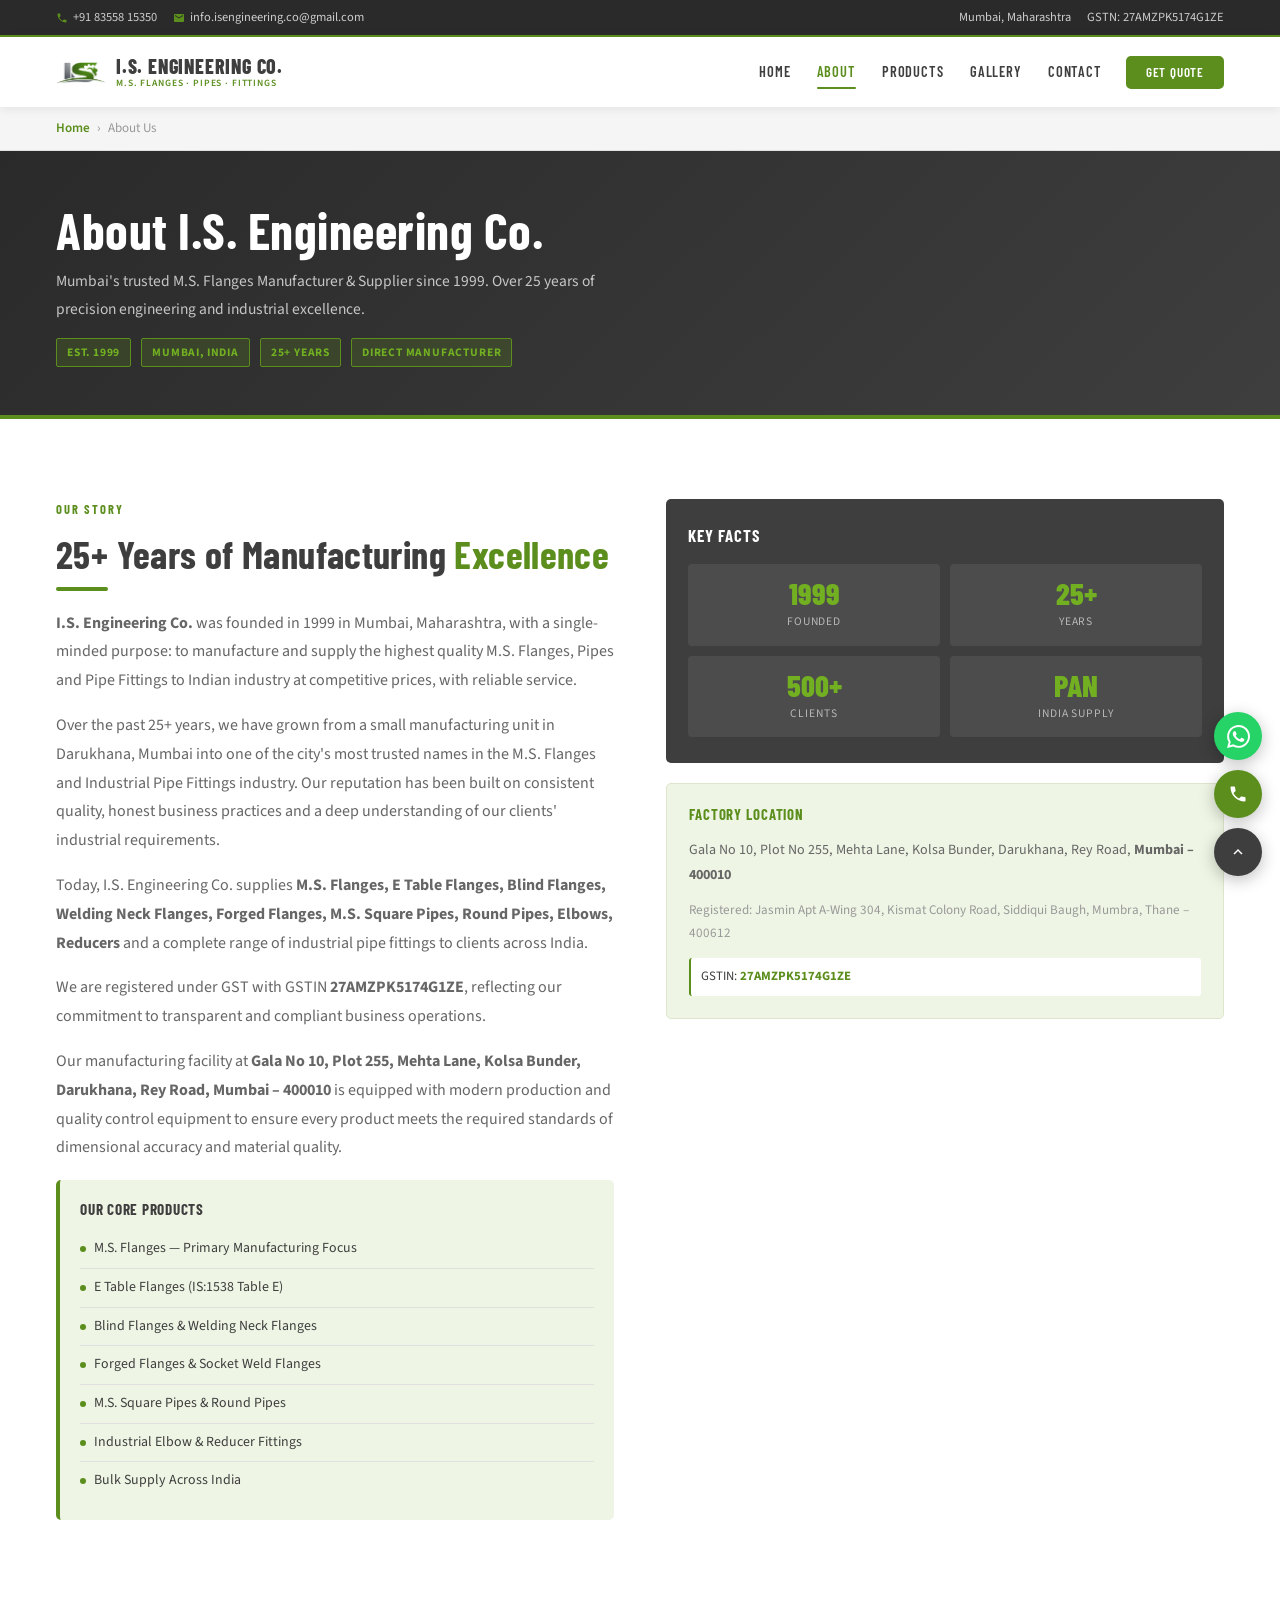
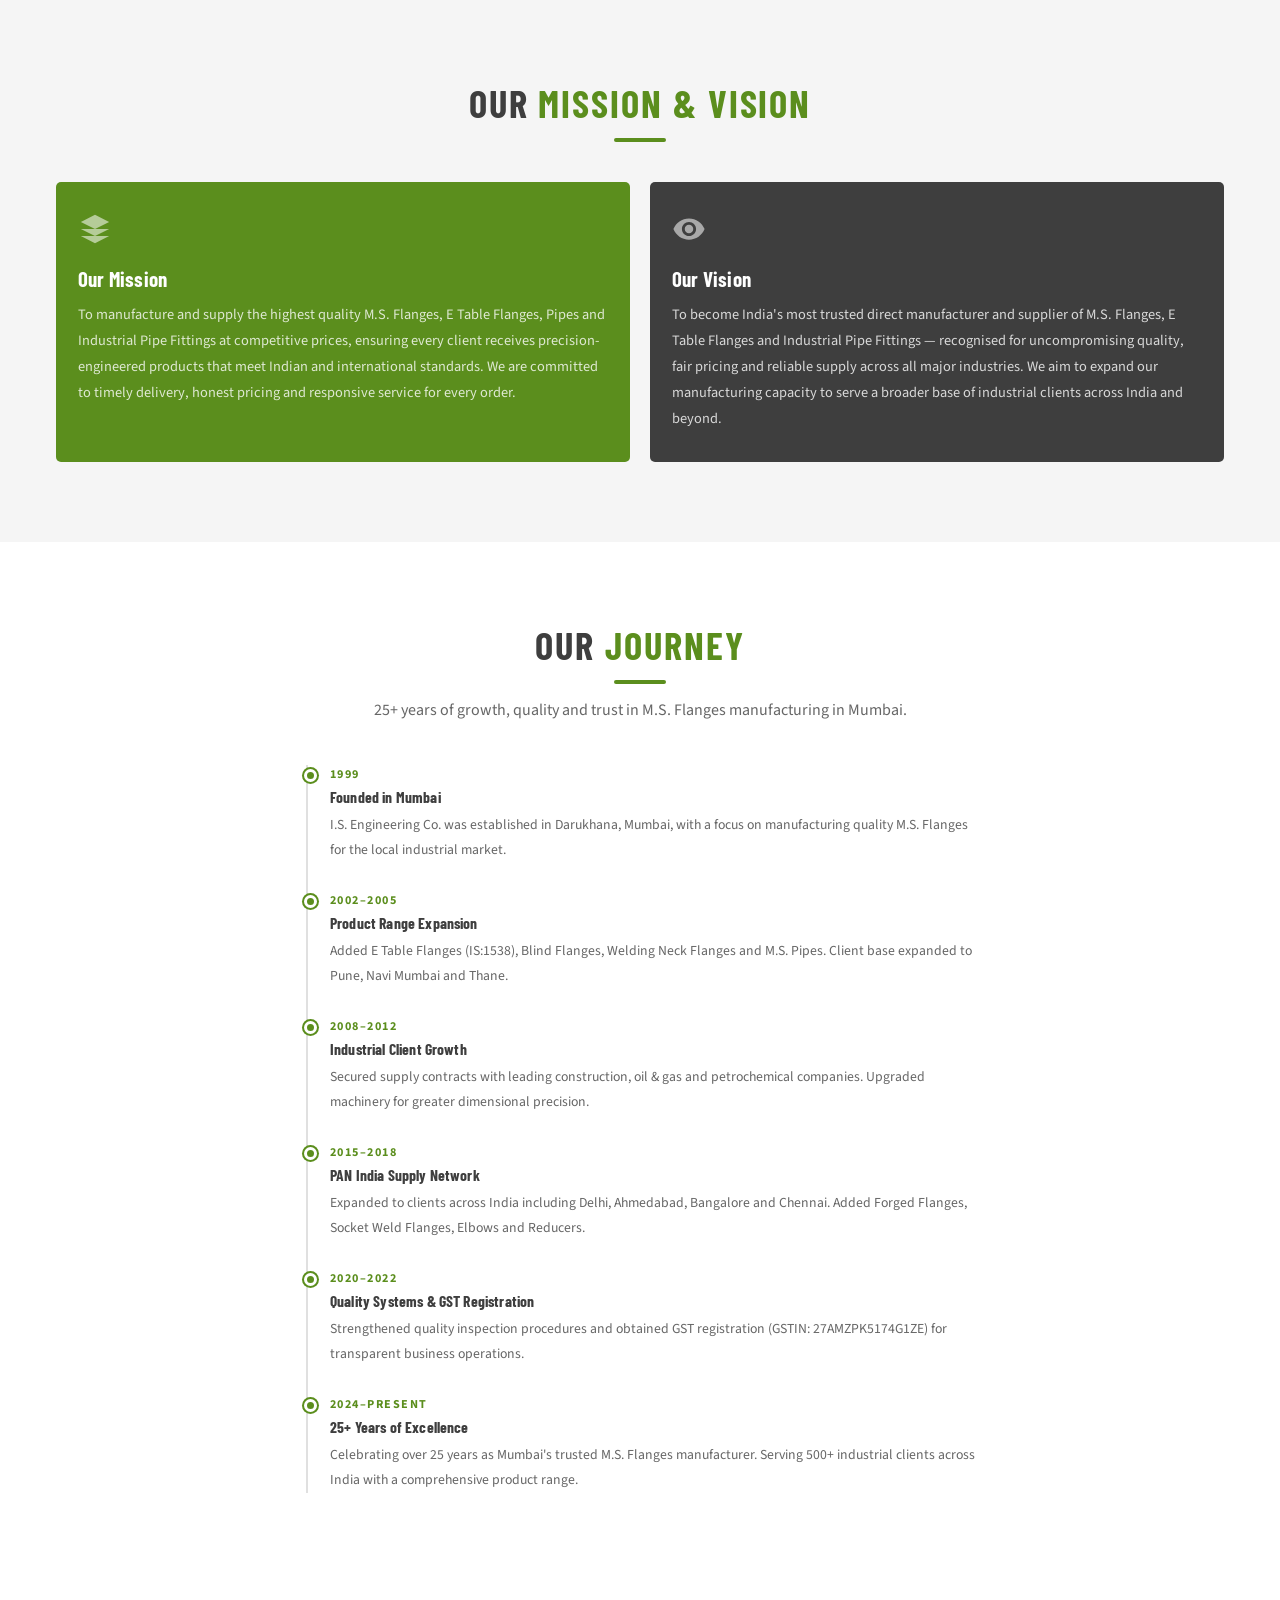
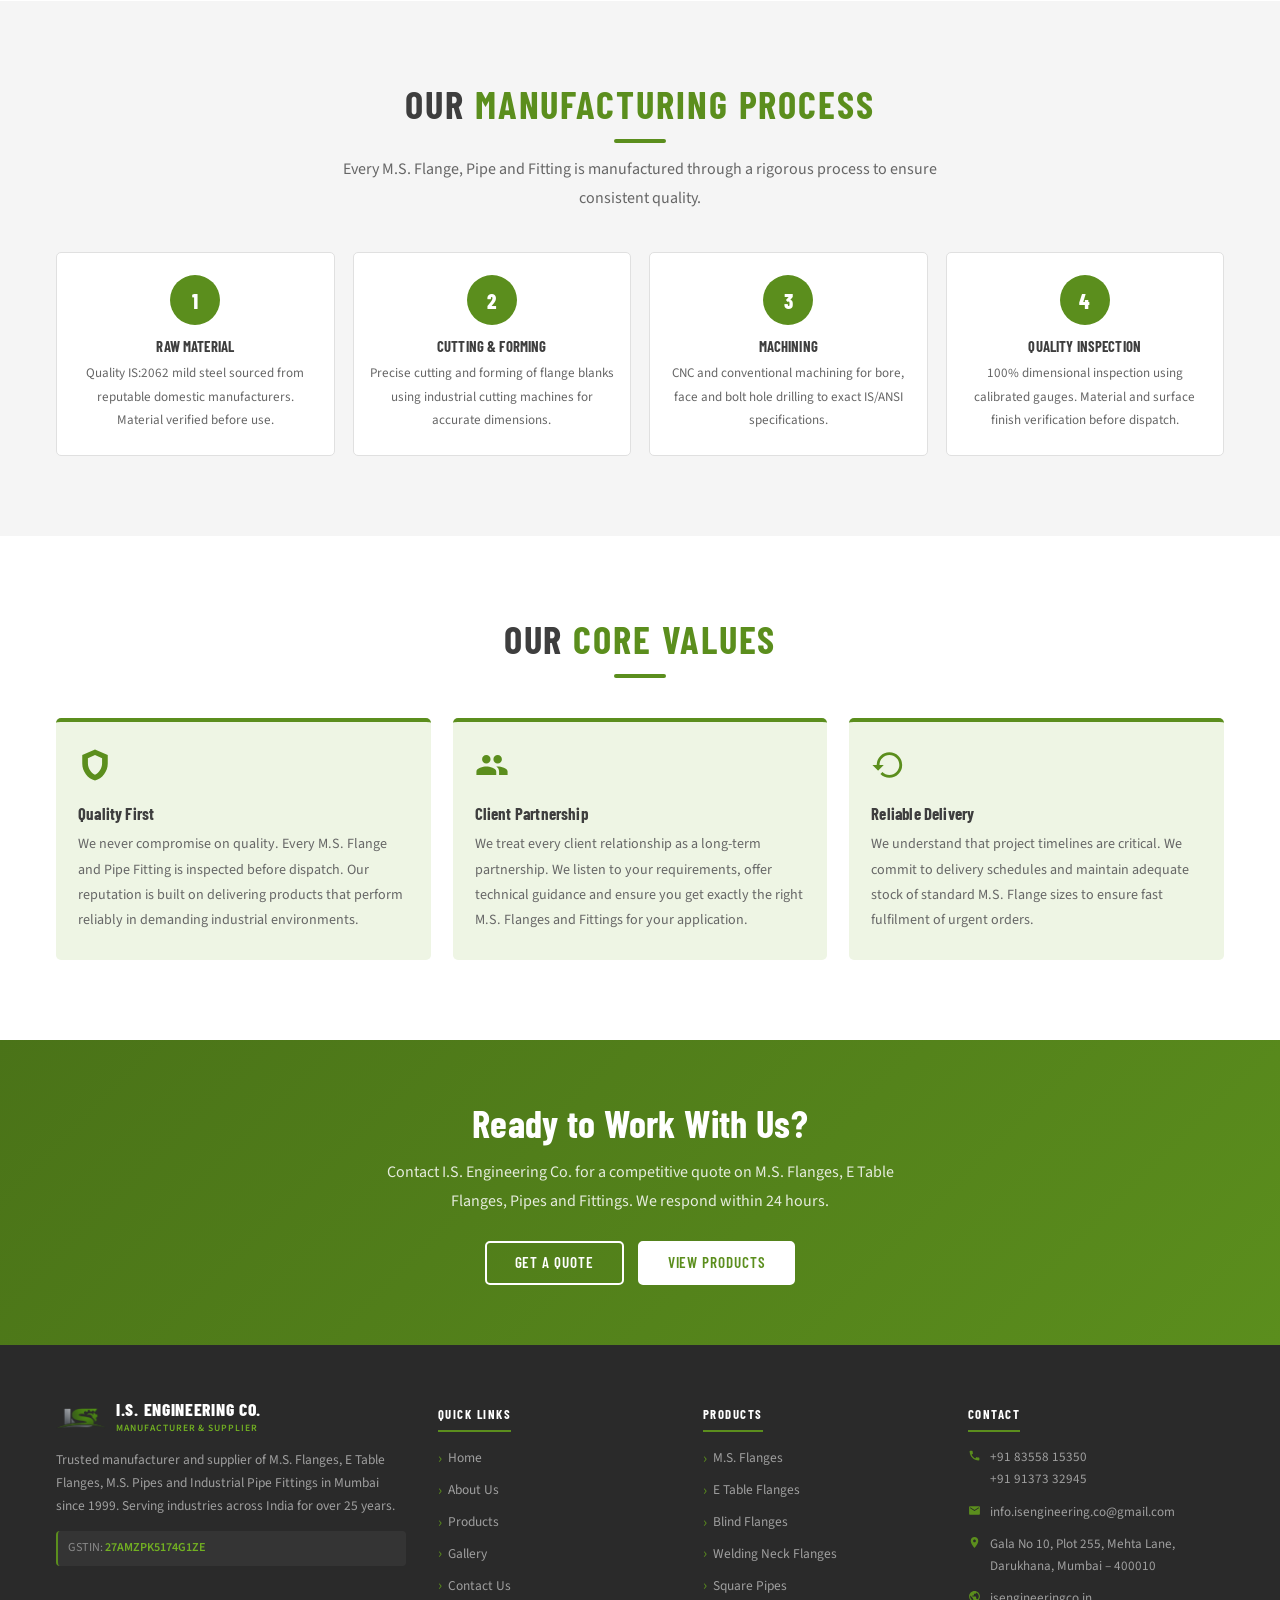
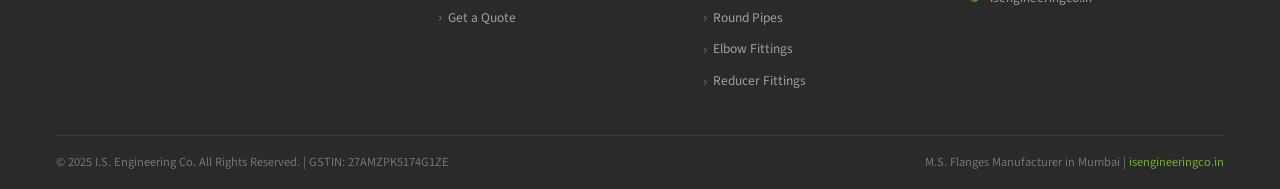
==== about.html @ 94379bea "Add New Website" ====
<!DOCTYPE html>
<html lang="en">

<head>
  <meta charset="UTF-8">
  <meta name="viewport" content="width=device-width, initial-scale=1.0">
  <title>About Us | I.S. Engineering Co. – M.S. Flanges Manufacturer Mumbai Since 1999</title>
  <meta name="description"
    content="Learn about I.S. Engineering Co., a trusted M.S. Flanges Manufacturer and Supplier in Mumbai since 1999. Over 25 years of experience in manufacturing M.S. Flanges, E Table Flanges, Pipes and Pipe Fittings.">
  <meta name="keywords"
    content="About I.S. Engineering Co., MS Flanges Manufacturer Mumbai, Flange Supplier India, Industrial Manufacturer Mumbai">
  <meta name="robots" content="index, follow">
  <link rel="canonical" href="https://isengineeringco.in/about.html">
  <meta property="og:type" content="website">
  <meta property="og:title" content="About I.S. Engineering Co. | M.S. Flanges Manufacturer Mumbai">
  <meta property="og:url" content="https://isengineeringco.in/about.html">
  <link rel="stylesheet" href="css/style.css">
  <script
    type="application/ld+json">{"@context":"https://schema.org","@type":"BreadcrumbList","itemListElement":[{"@type":"ListItem","position":1,"name":"Home","item":"https://isengineeringco.in/"},{"@type":"ListItem","position":2,"name":"About Us","item":"https://isengineeringco.in/about.html"}]}</script>
</head>

<body>

  <div class="topbar">
    <div class="container">
      <div class="topbar-left">
        <div class="topbar-item"><svg viewBox="0 0 24 24">
            <path
              d="M6.6 10.8c1.4 2.8 3.8 5.1 6.6 6.6l2.2-2.2c.3-.3.7-.4 1-.2 1.1.4 2.3.6 3.6.6.6 0 1 .4 1 1V20c0 .6-.4 1-1 1-9.4 0-17-7.6-17-17 0-.6.4-1 1-1h3.5c.6 0 1 .4 1 1 0 1.3.2 2.5.6 3.6.1.3 0 .7-.2 1L6.6 10.8z" />
          </svg><a href="tel:+918355815350">+91 83558 15350</a></div>
        <div class="topbar-item"><svg viewBox="0 0 24 24">
            <path
              d="M20 4H4c-1.1 0-2 .9-2 2v12c0 1.1.9 2 2 2h16c1.1 0 2-.9 2-2V6c0-1.1-.9-2-2-2zm0 4-8 5-8-5V6l8 5 8-5v2z" />
          </svg><a href="mailto:info.isengineering.co@gmail.com">info.isengineering.co@gmail.com</a></div>
      </div>
      <div class="topbar-right">
        <div class="topbar-item">Mumbai, Maharashtra</div>
        <div class="topbar-item">GSTN: 27AMZPK5174G1ZE</div>
      </div>
    </div>
  </div>

  <header id="main-header">
    <div class="header-inner">
      <a href="index.html" class="site-logo">
        <div class="logo-svg-wrap">
          <img src="assets/images/logo.png" alt="I.S. Engineering Co. Logo" width="50" height="50"
            style="margin-top: 15px;">
        </div>
        <div class="logo-text-wrap"><span class="logo-name">I.S. Engineering Co.</span><span class="logo-tagline">M.S.
            Flanges · Pipes · Fittings</span></div>
      </a>
      <nav class="main-nav">
        <a href="index.html" class="nav-link">Home</a>
        <a href="about.html" class="nav-link active">About</a>
        <a href="products.html" class="nav-link">Products</a>
        <a href="gallery.html" class="nav-link">Gallery</a>
        <a href="contact.html" class="nav-link">Contact</a>
        <a href="contact.html" class="btn btn-primary" style="margin-left:10px;padding:8px 18px;font-size:0.82rem;">Get
          Quote</a>
      </nav>
      <button class="hamburger" aria-label="Menu"><span></span><span></span><span></span></button>
    </div>
    <nav class="mobile-nav">
      <a href="index.html">Home</a><a href="about.html" class="active">About</a><a href="products.html">Products</a><a
        href="gallery.html">Gallery</a><a href="contact.html">Contact</a>
      <a href="contact.html" class="mob-cta">Get a Quote</a>
    </nav>
  </header>

  <main>

    <div class="breadcrumb-bar">
      <div class="container">
        <nav class="breadcrumb"><a href="index.html">Home</a><span class="breadcrumb-sep">›</span><span>About Us</span>
        </nav>
      </div>
    </div>

    <section class="page-hero">
      <div class="container">
        <h1>About I.S. Engineering Co.</h1>
        <p>Mumbai's trusted M.S. Flanges Manufacturer &amp; Supplier since 1999. Over 25 years of precision engineering
          and industrial excellence.</p>
        <div class="pg-badges">
          <span class="pg-badge">Est. 1999</span><span class="pg-badge">Mumbai, India</span><span class="pg-badge">25+
            Years</span><span class="pg-badge">Direct Manufacturer</span>
        </div>
      </div>
    </section>

    <!-- COMPANY OVERVIEW -->
    <section class="section-pad" style="background:white;">
      <div class="container">
        <div class="about-grid">
          <div class="fade-in">
            <span class="section-label">Our Story</span>
            <h2 style="text-align:left;">25+ Years of Manufacturing <span class="text-green">Excellence</span></h2>
            <span class="underline-bar"></span>
            <p><strong>I.S. Engineering Co.</strong> was founded in 1999 in Mumbai, Maharashtra, with a single-minded
              purpose: to manufacture and supply the highest quality M.S. Flanges, Pipes and Pipe Fittings to Indian
              industry at competitive prices, with reliable service.</p>
            <p>Over the past 25+ years, we have grown from a small manufacturing unit in Darukhana, Mumbai into one of
              the city's most trusted names in the M.S. Flanges and Industrial Pipe Fittings industry. Our reputation
              has been built on consistent quality, honest business practices and a deep understanding of our clients'
              industrial requirements.</p>
            <p>Today, I.S. Engineering Co. supplies <strong>M.S. Flanges, E Table Flanges, Blind Flanges, Welding Neck
                Flanges, Forged Flanges, M.S. Square Pipes, Round Pipes, Elbows, Reducers</strong> and a complete range
              of industrial pipe fittings to clients across India.</p>
            <p>We are registered under GST with GSTIN <strong>27AMZPK5174G1ZE</strong>, reflecting our commitment to
              transparent and compliant business operations.</p>
            <p>Our manufacturing facility at <strong>Gala No 10, Plot 255, Mehta Lane, Kolsa Bunder, Darukhana, Rey
                Road, Mumbai – 400010</strong> is equipped with modern production and quality control equipment to
              ensure every product meets the required standards of dimensional accuracy and material quality.</p>
            <div style="margin-top:18px;">
              <div
                style="background:var(--green-pale);border-radius:var(--radius);padding:20px;border-left:4px solid var(--green);">
                <h4 style="font-size:0.95rem;margin-bottom:12px;text-transform:uppercase;letter-spacing:0.05em;">Our
                  Core Products</h4>
                <ul class="spec-list">
                  <li>M.S. Flanges — Primary Manufacturing Focus</li>
                  <li>E Table Flanges (IS:1538 Table E)</li>
                  <li>Blind Flanges &amp; Welding Neck Flanges</li>
                  <li>Forged Flanges &amp; Socket Weld Flanges</li>
                  <li>M.S. Square Pipes &amp; Round Pipes</li>
                  <li>Industrial Elbow &amp; Reducer Fittings</li>
                  <li>Bulk Supply Across India</li>
                </ul>
              </div>
            </div>
          </div>

          <div class="fade-in">
            <div style="background:var(--dark);border-radius:var(--radius);padding:26px 22px;margin-bottom:20px;">
              <h3
                style="color:white;font-size:1.05rem;text-transform:uppercase;letter-spacing:0.06em;margin-bottom:18px;">
                Key Facts</h3>
              <div class="keyfacts-grid">
                <div class="keyfact-box"><span class="keyfact-num">1999</span><span class="keyfact-lbl">Founded</span>
                </div>
                <div class="keyfact-box"><span class="keyfact-num">25+</span><span class="keyfact-lbl">Years</span>
                </div>
                <div class="keyfact-box"><span class="keyfact-num">500+</span><span class="keyfact-lbl">Clients</span>
                </div>
                <div class="keyfact-box"><span class="keyfact-num">PAN</span><span class="keyfact-lbl">India
                    Supply</span></div>
              </div>
            </div>
            <div
              style="background:var(--green-pale);border-radius:var(--radius);padding:22px;border:1px solid var(--border);">
              <h4
                style="font-size:0.92rem;text-transform:uppercase;letter-spacing:0.06em;margin-bottom:14px;color:var(--green);">
                Factory Location</h4>
              <p style="font-size:0.88rem;margin-bottom:10px;">Gala No 10, Plot No 255, Mehta Lane, Kolsa Bunder,
                Darukhana, Rey Road, <strong>Mumbai – 400010</strong></p>
              <p style="font-size:0.82rem;margin-bottom:12px;color:var(--grey-mid);">Registered: Jasmin Apt A-Wing 304,
                Kismat Colony Road, Siddiqui Baugh, Mumbra, Thane – 400612</p>
              <div
                style="font-size:0.8rem;background:white;border-radius:3px;padding:8px 10px;border-left:2px solid var(--green);">
                GSTIN: <strong style="color:var(--green);">27AMZPK5174G1ZE</strong></div>
            </div>
          </div>
        </div>
      </div>
    </section>

    <!-- MISSION & VISION -->
    <section class="section-pad" style="background:var(--grey-light);">
      <div class="container">
        <div class="section-title fade-in">
          <h2>Our <span>Mission &amp; Vision</span></h2>
          <div class="title-bar"></div>
        </div>
        <div class="mv-grid">
          <div class="mv-card mission fade-in">
            <svg viewBox="0 0 24 24">
              <path d="M12 2L2 7l10 5 10-5-10-5zM2 17l10 5 10-5M2 12l10 5 10-5" />
            </svg>
            <h3>Our Mission</h3>
            <p>To manufacture and supply the highest quality M.S. Flanges, E Table Flanges, Pipes and Industrial Pipe
              Fittings at competitive prices, ensuring every client receives precision-engineered products that meet
              Indian and international standards. We are committed to timely delivery, honest pricing and responsive
              service for every order.</p>
          </div>
          <div class="mv-card vision fade-in">
            <svg viewBox="0 0 24 24">
              <path
                d="M12 4.5C7 4.5 2.73 7.61 1 12c1.73 4.39 6 7.5 11 7.5s9.27-3.11 11-7.5c-1.73-4.39-6-7.5-11-7.5zM12 17c-2.76 0-5-2.24-5-5s2.24-5 5-5 5 2.24 5 5-2.24 5-5 5zm0-8c-1.66 0-3 1.34-3 3s1.34 3 3 3 3-1.34 3-3-1.34-3-3-3z" />
            </svg>
            <h3>Our Vision</h3>
            <p>To become India's most trusted direct manufacturer and supplier of M.S. Flanges, E Table Flanges and
              Industrial Pipe Fittings — recognised for uncompromising quality, fair pricing and reliable supply across
              all major industries. We aim to expand our manufacturing capacity to serve a broader base of industrial
              clients across India and beyond.</p>
          </div>
        </div>
      </div>
    </section>

    <!-- JOURNEY TIMELINE -->
    <section class="section-pad" style="background:white;">
      <div class="container">
        <div class="section-title fade-in">
          <h2>Our <span>Journey</span></h2>
          <div class="title-bar"></div>
          <p>25+ years of growth, quality and trust in M.S. Flanges manufacturing in Mumbai.</p>
        </div>
        <div style="max-width:680px;margin:0 auto;" class="fade-in">
          <div class="timeline">
            <div class="tl-item">
              <div class="tl-year">1999</div>
              <h3>Founded in Mumbai</h3>
              <p>I.S. Engineering Co. was established in Darukhana, Mumbai, with a focus on manufacturing quality M.S.
                Flanges for the local industrial market.</p>
            </div>
            <div class="tl-item">
              <div class="tl-year">2002–2005</div>
              <h3>Product Range Expansion</h3>
              <p>Added E Table Flanges (IS:1538), Blind Flanges, Welding Neck Flanges and M.S. Pipes. Client base
                expanded to Pune, Navi Mumbai and Thane.</p>
            </div>
            <div class="tl-item">
              <div class="tl-year">2008–2012</div>
              <h3>Industrial Client Growth</h3>
              <p>Secured supply contracts with leading construction, oil &amp; gas and petrochemical companies. Upgraded
                machinery for greater dimensional precision.</p>
            </div>
            <div class="tl-item">
              <div class="tl-year">2015–2018</div>
              <h3>PAN India Supply Network</h3>
              <p>Expanded to clients across India including Delhi, Ahmedabad, Bangalore and Chennai. Added Forged
                Flanges, Socket Weld Flanges, Elbows and Reducers.</p>
            </div>
            <div class="tl-item">
              <div class="tl-year">2020–2022</div>
              <h3>Quality Systems &amp; GST Registration</h3>
              <p>Strengthened quality inspection procedures and obtained GST registration (GSTIN: 27AMZPK5174G1ZE) for
                transparent business operations.</p>
            </div>
            <div class="tl-item">
              <div class="tl-year">2024–Present</div>
              <h3>25+ Years of Excellence</h3>
              <p>Celebrating over 25 years as Mumbai's trusted M.S. Flanges manufacturer. Serving 500+ industrial
                clients across India with a comprehensive product range.</p>
            </div>
          </div>
        </div>
      </div>
    </section>

    <!-- MANUFACTURING PROCESS -->
    <section class="section-pad" style="background:var(--grey-light);">
      <div class="container">
        <div class="section-title fade-in">
          <h2>Our <span>Manufacturing Process</span></h2>
          <div class="title-bar"></div>
          <p>Every M.S. Flange, Pipe and Fitting is manufactured through a rigorous process to ensure consistent
            quality.</p>
        </div>
        <div class="process-grid fade-in">
          <div class="process-card">
            <div class="process-num">1</div>
            <h4>Raw Material</h4>
            <p>Quality IS:2062 mild steel sourced from reputable domestic manufacturers. Material verified before use.
            </p>
          </div>
          <div class="process-card">
            <div class="process-num">2</div>
            <h4>Cutting &amp; Forming</h4>
            <p>Precise cutting and forming of flange blanks using industrial cutting machines for accurate dimensions.
            </p>
          </div>
          <div class="process-card">
            <div class="process-num">3</div>
            <h4>Machining</h4>
            <p>CNC and conventional machining for bore, face and bolt hole drilling to exact IS/ANSI specifications.</p>
          </div>
          <div class="process-card">
            <div class="process-num">4</div>
            <h4>Quality Inspection</h4>
            <p>100% dimensional inspection using calibrated gauges. Material and surface finish verification before
              dispatch.</p>
          </div>
        </div>
      </div>
    </section>

    <!-- CORE VALUES -->
    <section class="section-pad" style="background:white;">
      <div class="container">
        <div class="section-title fade-in">
          <h2>Our <span>Core Values</span></h2>
          <div class="title-bar"></div>
        </div>
        <div class="values-grid fade-in">
          <div class="value-card">
            <svg viewBox="0 0 24 24">
              <path
                d="M12 1L3 5v6c0 5.55 3.84 10.74 9 12 5.16-1.26 9-6.45 9-12V5L12 1zm0 4l5 2.18V11c0 3.5-2.33 6.79-5 7.93-2.67-1.14-5-4.43-5-7.93V7.18L12 5z" />
            </svg>
            <h3>Quality First</h3>
            <p>We never compromise on quality. Every M.S. Flange and Pipe Fitting is inspected before dispatch. Our
              reputation is built on delivering products that perform reliably in demanding industrial environments.</p>
          </div>
          <div class="value-card">
            <svg viewBox="0 0 24 24">
              <path
                d="M16 11c1.66 0 2.99-1.34 2.99-3S17.66 5 16 5c-1.66 0-3 1.34-3 3s1.34 3 3 3zm-8 0c1.66 0 2.99-1.34 2.99-3S9.66 5 8 5C6.34 5 5 6.34 5 8s1.34 3 3 3zm0 2c-2.33 0-7 1.17-7 3.5V19h14v-2.5c0-2.33-4.67-3.5-7-3.5zm8 0c-.29 0-.62.02-.97.05 1.16.84 1.97 1.97 1.97 3.45V19h6v-2.5c0-2.33-4.67-3.5-7-3.5z" />
            </svg>
            <h3>Client Partnership</h3>
            <p>We treat every client relationship as a long-term partnership. We listen to your requirements, offer
              technical guidance and ensure you get exactly the right M.S. Flanges and Fittings for your application.
            </p>
          </div>
          <div class="value-card">
            <svg viewBox="0 0 24 24">
              <path
                d="M13 3a9 9 0 0 0-9 9H1l3.89 3.89.07.14L9 12H6c0-3.87 3.13-7 7-7s7 3.13 7 7-3.13 7-7 7c-1.93 0-3.68-.79-4.94-2.06l-1.42 1.42A8.954 8.954 0 0 0 13 21a9 9 0 0 0 0-18z" />
            </svg>
            <h3>Reliable Delivery</h3>
            <p>We understand that project timelines are critical. We commit to delivery schedules and maintain adequate
              stock of standard M.S. Flange sizes to ensure fast fulfilment of urgent orders.</p>
          </div>
        </div>
      </div>
    </section>

    <!-- CTA -->
    <section class="cta-banner">
      <div class="container">
        <h2>Ready to Work With Us?</h2>
        <p>Contact I.S. Engineering Co. for a competitive quote on M.S. Flanges, E Table Flanges, Pipes and Fittings. We
          respond within 24 hours.</p>
        <div class="cta-buttons">
          <a href="contact.html" class="btn btn-outline">Get a Quote</a>
          <a href="products.html" class="btn" style="background:white;color:var(--green);border:2px solid white;">View
            Products</a>
        </div>
      </div>
    </section>

  </main>

  <!-- FOOTER -->
<footer>
  <div class="container">
    <div class="footer-grid">
      <div class="footer-brand">
        <div class="footer-logo">
          <img src="assets/images/logo.png" alt="I.S. Engineering Co. Logo" width="50" height="50">
          <!-- <svg class="footer-logo-svg" viewBox="0 0 120 120" xmlns="http://www.w3.org/2000/svg">
            <rect x="18" y="10" width="14" height="72" rx="2" fill="#808080"/>
            <text x="36" y="78" font-family="Arial Black,sans-serif" font-size="66" font-weight="900" fill="#5B8E1D">S</text>
            <circle cx="88" cy="22" r="14" fill="#5B8E1D"/>
            <circle cx="88" cy="22" r="7" fill="white"/>
            <rect x="85" y="6" width="6" height="5" rx="1" fill="#5B8E1D"/>
            <rect x="85" y="33" width="6" height="5" rx="1" fill="#5B8E1D"/>
            <rect x="72" y="19" width="5" height="6" rx="1" fill="#5B8E1D"/>
            <rect x="99" y="19" width="5" height="6" rx="1" fill="#5B8E1D"/>
            <path d="M12 86 Q60 96 108 82" stroke="#808080" stroke-width="3.5" fill="none" stroke-linecap="round"/>
            <path d="M12 91 Q60 103 108 88" stroke="#5B8E1D" stroke-width="3" fill="none" stroke-linecap="round"/>
          </svg> -->
          <div><div class="footer-logo-name">I.S. Engineering Co.</div><div class="footer-logo-sub">Manufacturer &amp; Supplier</div></div>
        </div>
        <p>Trusted manufacturer and supplier of M.S. Flanges, E Table Flanges, M.S. Pipes and Industrial Pipe Fittings in Mumbai since 1999. Serving industries across India for over 25 years.</p>
        <div class="footer-gstin">GSTIN: <span>27AMZPK5174G1ZE</span></div>
      </div>
      <div class="footer-col">
        <h5>Quick Links</h5>
        <div class="footer-links">
          <a href="index.html">Home</a>
          <a href="about.html">About Us</a>
          <a href="products.html">Products</a>
          <a href="gallery.html">Gallery</a>
          <a href="contact.html">Contact Us</a>
          <a href="contact.html">Get a Quote</a>
        </div>
      </div>
      <div class="footer-col">
        <h5>Products</h5>
        <div class="footer-links">
          <a href="products.html">M.S. Flanges</a>
          <a href="products.html">E Table Flanges</a>
          <a href="products.html">Blind Flanges</a>
          <a href="products.html">Welding Neck Flanges</a>
          <a href="products.html">Square Pipes</a>
          <a href="products.html">Round Pipes</a>
          <a href="products.html">Elbow Fittings</a>
          <a href="products.html">Reducer Fittings</a>
        </div>
      </div>
      <div class="footer-col">
        <h5>Contact</h5>
        <div class="footer-contact-list">
          <div class="fc-item"><svg viewBox="0 0 24 24"><path d="M6.6 10.8c1.4 2.8 3.8 5.1 6.6 6.6l2.2-2.2c.3-.3.7-.4 1-.2 1.1.4 2.3.6 3.6.6.6 0 1 .4 1 1V20c0 .6-.4 1-1 1-9.4 0-17-7.6-17-17 0-.6.4-1 1-1h3.5c.6 0 1 .4 1 1 0 1.3.2 2.5.6 3.6.1.3 0 .7-.2 1L6.6 10.8z"/></svg><div><a href="tel:+918355815350">+91 83558 15350</a><br><a href="tel:+919137332945">+91 91373 32945</a></div></div>
          <div class="fc-item"><svg viewBox="0 0 24 24"><path d="M20 4H4c-1.1 0-2 .9-2 2v12c0 1.1.9 2 2 2h16c1.1 0 2-.9 2-2V6c0-1.1-.9-2-2-2zm0 4-8 5-8-5V6l8 5 8-5v2z"/></svg><a href="mailto:info.isengineering.co@gmail.com">info.isengineering.co@gmail.com</a></div>
          <div class="fc-item"><svg viewBox="0 0 24 24"><path d="M12 2C8.1 2 5 5.1 5 9c0 5.2 7 13 7 13s7-7.8 7-13c0-3.9-3.1-7-7-7zm0 9.5c-1.4 0-2.5-1.1-2.5-2.5S10.6 6.5 12 6.5s2.5 1.1 2.5 2.5S13.4 11.5 12 11.5z"/></svg><span>Gala No 10, Plot 255, Mehta Lane, Darukhana, Mumbai – 400010</span></div>
          <div class="fc-item"><svg viewBox="0 0 24 24"><path d="M12 2C6.48 2 2 6.48 2 12s4.48 10 10 10 10-4.48 10-10S17.52 2 12 2zm-1 17.93c-3.95-.49-7-3.85-7-7.93 0-.62.08-1.21.21-1.79L9 15v1c0 1.1.9 2 2 2v1.93zm6.9-2.54c-.26-.81-1-1.39-1.9-1.39h-1v-3c0-.55-.45-1-1-1H8v-2h2c.55 0 1-.45 1-1V7h2c1.1 0 2-.9 2-2v-.41c2.93 1.19 5 4.06 5 7.41 0 2.08-.8 3.97-2.1 5.39z"/></svg><a href="https://isengineeringco.in" target="_blank">isengineeringco.in</a></div>
        </div>
      </div>
    </div>
  </div>
  <div class="container">
    <div class="footer-bottom">
      <span>&copy; 2025 I.S. Engineering Co. All Rights Reserved. | GSTIN: 27AMZPK5174G1ZE</span>
      <span>M.S. Flanges Manufacturer in Mumbai | <a href="index.html">isengineeringco.in</a></span>
    </div>
  </div>
</footer>

  <div class="floating-actions">
    <a href="https://wa.me/918355815350?text=Hello%2C%20I%20am%20interested%20in%20your%20products."
      class="float-btn float-wa" target="_blank" rel="noopener noreferrer"><svg viewBox="0 0 24 24">
        <path
          d="M17.472 14.382c-.297-.149-1.758-.867-2.03-.967-.273-.099-.471-.148-.67.15-.197.297-.767.966-.94 1.164-.173.199-.347.223-.644.075-.297-.15-1.255-.463-2.39-1.475-.883-.788-1.48-1.761-1.653-2.059-.173-.297-.018-.458.13-.606.134-.133.298-.347.446-.52.149-.174.198-.298.298-.497.099-.198.05-.371-.025-.52-.075-.149-.669-1.612-.916-2.207-.242-.579-.487-.5-.669-.51-.173-.008-.371-.01-.57-.01-.198 0-.52.074-.792.372-.272.297-1.04 1.016-1.04 2.479 0 1.462 1.065 2.875 1.213 3.074.149.198 2.096 3.2 5.077 4.487.709.306 1.262.489 1.694.625.712.227 1.36.195 1.871.118.571-.085 1.758-.719 2.006-1.413.248-.694.248-1.289.173-1.413-.074-.124-.272-.198-.57-.347m-5.421 7.403h-.004a9.87 9.87 0 0 1-5.031-1.378l-.361-.214-3.741.982.998-3.648-.235-.374a9.86 9.86 0 0 1-1.51-5.26c.001-5.45 4.436-9.884 9.888-9.884 2.64 0 5.122 1.03 6.988 2.898a9.825 9.825 0 0 1 2.893 6.994c-.003 5.45-4.437 9.884-9.885 9.884m8.413-18.297A11.815 11.815 0 0 0 12.05 0C5.495 0 .16 5.335.157 11.892c0 2.096.547 4.142 1.588 5.945L.057 24l6.305-1.654a11.882 11.882 0 0 0 5.683 1.448h.005c6.554 0 11.89-5.335 11.893-11.893a11.821 11.821 0 0 0-3.48-8.413z"
          fill="white" />
      </svg></a>
    <a href="tel:+918355815350" class="float-btn float-call"><svg viewBox="0 0 24 24" fill="white">
        <path
          d="M6.6 10.8c1.4 2.8 3.8 5.1 6.6 6.6l2.2-2.2c.3-.3.7-.4 1-.2 1.1.4 2.3.6 3.6.6.6 0 1 .4 1 1V20c0 .6-.4 1-1 1-9.4 0-17-7.6-17-17 0-.6.4-1 1-1h3.5c.6 0 1 .4 1 1 0 1.3.2 2.5.6 3.6.1.3 0 .7-.2 1L6.6 10.8z" />
      </svg></a>
    <button class="float-btn back-top"><svg viewBox="0 0 24 24" fill="white">
        <path d="M7.41 15.41L12 10.83l4.59 4.58L18 14l-6-6-6 6z" />
      </svg></button>
  </div>
  <script src="js/script.js"></script>
</body>

</html>
---- css/style.css ----
/* ============================================================
   I.S. ENGINEERING CO. — Master Stylesheet (Full Responsive)
   Primary Green: #5B8E1D | Dark Grey: #3E3E3E
   Breakpoints: 480px | 640px | 768px | 900px | 1100px
   ============================================================ */

@import url('https://fonts.googleapis.com/css2?family=Barlow+Condensed:wght@500;600;700;800&family=Source+Sans+3:ital,wght@0,400;0,600;0,700;1,400&display=swap');

/* ── RESET ── */
*, *::before, *::after { box-sizing: border-box; margin: 0; padding: 0; }

:root {
  --green:        #5B8E1D;
  --green-dark:   #4a7318;
  --green-light:  #72b022;
  --green-pale:   #eef5e4;
  --dark:         #3E3E3E;
  --dark2:        #2a2a2a;
  --grey:         #666666;
  --grey-mid:     #999999;
  --grey-light:   #f5f5f5;
  --border:       #dde5cc;
  --border-grey:  #e0e0e0;
  --white:        #ffffff;
  --shadow:       0 2px 16px rgba(0,0,0,0.09);
  --shadow-lg:    0 6px 32px rgba(0,0,0,0.13);
  --radius:       5px;
  --trans:        0.25s ease;
  --font-head:    'Barlow Condensed','Arial Narrow',Arial,sans-serif;
  --font-body:    'Source Sans 3','Segoe UI',Arial,sans-serif;
  --container:    1200px;
}

html { scroll-behavior: smooth; font-size: 16px; }
body { font-family: var(--font-body); color: var(--dark); background: var(--white); line-height: 1.7; -webkit-font-smoothing: antialiased; overflow-x: hidden; }
img { max-width: 100%; height: auto; display: block; }
a { color: inherit; text-decoration: none; }
ul { list-style: none; }
button { cursor: pointer; border: none; background: none; font-family: inherit; }

.container { max-width: var(--container); margin: 0 auto; padding: 0 16px; }
.section-pad { padding: 80px 0; }
.section-pad-sm { padding: 56px 0; }

/* ── TYPOGRAPHY ── */
h1,h2,h3,h4,h5,h6 { font-family: var(--font-head); font-weight: 700; line-height: 1.2; color: var(--dark); letter-spacing: 0.01em; }
h1 { font-size: clamp(1.7rem, 4vw, 3.2rem); }
h2 { font-size: clamp(1.5rem, 3vw, 2.5rem); }
h3 { font-size: clamp(1.05rem, 2vw, 1.5rem); }
h4 { font-size: 1rem; }
p  { margin-bottom: 1em; color: var(--grey); line-height: 1.8; }
p:last-child { margin-bottom: 0; }

.section-title { text-align: center; margin-bottom: 40px; }
.section-title h2 { text-transform: uppercase; letter-spacing: 0.05em; }
.section-title h2 span { color: var(--green); }
.section-title p { max-width: 640px; margin: 12px auto 0; font-size: 1rem; }
.title-bar { width: 52px; height: 4px; background: var(--green); margin: 12px auto 0; border-radius: 2px; }
.section-label { font-family: var(--font-head); font-size: 0.78rem; font-weight: 700; letter-spacing: 0.15em; text-transform: uppercase; color: var(--green); margin-bottom: 10px; display: block; }
.underline-bar { display: block; width: 52px; height: 4px; background: var(--green); margin: 10px 0 18px; border-radius: 2px; }

/* ── BUTTONS ── */
.btn { display: inline-block; padding: 12px 28px; font-family: var(--font-head); font-size: 0.95rem; font-weight: 600; letter-spacing: 0.06em; text-transform: uppercase; border-radius: var(--radius); transition: var(--trans); line-height: 1; text-align: center; white-space: nowrap; }
.btn-primary { background: var(--green); color: var(--white); border: 2px solid var(--green); }
.btn-primary:hover { background: var(--green-dark); border-color: var(--green-dark); transform: translateY(-2px); box-shadow: 0 4px 16px rgba(91,142,29,0.35); }
.btn-outline { background: transparent; color: var(--white); border: 2px solid var(--white); }
.btn-outline:hover { background: var(--white); color: var(--green); transform: translateY(-2px); }
.btn-dark { background: var(--dark); color: var(--white); border: 2px solid var(--dark); }
.btn-dark:hover { background: var(--dark2); transform: translateY(-2px); }
.btn-sm { padding: 8px 16px; font-size: 0.8rem; }

/* ── TOPBAR ── */
.topbar { background: var(--dark2); color: #ccc; font-size: 0.8rem; padding: 7px 0; border-bottom: 2px solid var(--green); }
.topbar .container { display: flex; justify-content: space-between; align-items: center; flex-wrap: wrap; gap: 4px; }
.topbar-left, .topbar-right { display: flex; align-items: center; gap: 16px; flex-wrap: wrap; }
.topbar a { color: #ccc; transition: color var(--trans); }
.topbar a:hover { color: var(--green-light); }
.topbar-item { display: flex; align-items: center; gap: 5px; font-size: 0.78rem; }
.topbar-item svg { width: 12px; height: 12px; fill: var(--green); flex-shrink: 0; }

/* ── HEADER ── */
#main-header { background: var(--white); box-shadow: 0 2px 10px rgba(0,0,0,0.08); position: sticky; top: 0; z-index: 1000; }
#main-header.scrolled { box-shadow: 0 4px 20px rgba(0,0,0,0.13); }
.header-inner { display: flex; align-items: center; justify-content: space-between; padding: 0 16px; max-width: var(--container); margin: 0 auto; height: 70px; }
.site-logo { display: flex; align-items: center; gap: 10px; flex-shrink: 0; }
.logo-svg-wrap { width: 50px; height: 50px; flex-shrink: 0; }
.logo-svg-wrap svg { width: 100%; height: 100%; }
.logo-text-wrap { display: flex; flex-direction: column; line-height: 1; }
.logo-name { font-family: var(--font-head); font-size: clamp(0.95rem,2vw,1.25rem); font-weight: 800; color: var(--dark); letter-spacing: 0.04em; text-transform: uppercase; }
.logo-tagline { font-size: 0.6rem; color: var(--green); font-weight: 600; letter-spacing: 0.09em; text-transform: uppercase; margin-top: 3px; }
.main-nav { display: flex; align-items: center; gap: 2px; }
.nav-link { font-family: var(--font-head); font-size: 0.9rem; font-weight: 600; letter-spacing: 0.06em; text-transform: uppercase; color: var(--dark); padding: 7px 12px; border-radius: var(--radius); transition: color var(--trans); position: relative; }
.nav-link::after { content: ''; position: absolute; bottom: 2px; left: 12px; right: 12px; height: 2px; background: var(--green); transform: scaleX(0); transition: transform var(--trans); border-radius: 1px; }
.nav-link:hover { color: var(--green); }
.nav-link:hover::after, .nav-link.active::after { transform: scaleX(1); }
.nav-link.active { color: var(--green); }

/* Hamburger */
.hamburger { display: none; flex-direction: column; gap: 5px; padding: 6px; cursor: pointer; flex-shrink: 0; }
.hamburger span { display: block; width: 24px; height: 2px; background: var(--dark); border-radius: 2px; transition: var(--trans); }
.hamburger.open span:nth-child(1) { transform: translateY(7px) rotate(45deg); }
.hamburger.open span:nth-child(2) { opacity: 0; }
.hamburger.open span:nth-child(3) { transform: translateY(-7px) rotate(-45deg); }

/* Mobile Nav */
.mobile-nav { display: none; background: var(--white); border-top: 2px solid var(--green); box-shadow: 0 8px 24px rgba(0,0,0,0.1); }
.mobile-nav.open { display: block; }
.mobile-nav a { display: block; padding: 14px 20px; font-family: var(--font-head); font-size: 1rem; font-weight: 600; letter-spacing: 0.06em; text-transform: uppercase; color: var(--dark); border-bottom: 1px solid var(--border-grey); transition: background var(--trans), color var(--trans); }
.mobile-nav a:hover, .mobile-nav a.active { background: var(--green-pale); color: var(--green); }
.mobile-nav .mob-cta { background: var(--green); color: white !important; text-align: center; margin: 12px 16px 16px; border-radius: var(--radius); border-bottom: none !important; padding: 13px !important; }

/* ── HERO CAROUSEL ── */
.hero-carousel { position: relative; overflow: hidden; height: 88vh; min-height: 480px; max-height: 720px; }
.hero-slide { position: absolute; inset: 0; display: flex; align-items: center; opacity: 0; transition: opacity 0.9s ease; pointer-events: none; }
.hero-slide.active { opacity: 1; pointer-events: auto; }
.hero-bg { position: absolute; inset: 0; background-size: cover; background-position: center; }
.hero-bg::after { content: ''; position: absolute; inset: 0; background: linear-gradient(to right, rgba(20,20,20,0.82) 0%, rgba(20,20,20,0.5) 55%, rgba(20,20,20,0.15) 100%); }
.hero-content { position: relative; z-index: 2; padding: 0 20px 0 40px; max-width: 680px; width: 100%; }
.hero-badge { display: inline-block; background: var(--green); color: white; font-family: var(--font-head); font-size: 0.73rem; font-weight: 700; letter-spacing: 0.12em; text-transform: uppercase; padding: 5px 12px; border-radius: 2px; margin-bottom: 14px; }
.hero-content h1 { color: white; text-shadow: 0 2px 12px rgba(0,0,0,0.4); margin-bottom: 16px; line-height: 1.1; }
.hero-content p { color: rgba(255,255,255,0.88); font-size: 1rem; margin-bottom: 26px; line-height: 1.7; max-width: 520px; }
.hero-buttons { display: flex; gap: 12px; flex-wrap: wrap; }

/* Carousel controls */
.carousel-controls { position: absolute; bottom: 22px; left: 50%; transform: translateX(-50%); display: flex; gap: 9px; z-index: 10; }
.carousel-dot { width: 10px; height: 10px; border-radius: 50%; background: rgba(255,255,255,0.4); border: 2px solid rgba(255,255,255,0.6); cursor: pointer; transition: all var(--trans); }
.carousel-dot.active { background: var(--green); border-color: var(--green); transform: scale(1.3); }
.carousel-arrow { position: absolute; top: 50%; transform: translateY(-50%); z-index: 10; width: 40px; height: 40px; background: rgba(255,255,255,0.12); border: 2px solid rgba(255,255,255,0.35); border-radius: 50%; color: white; font-size: 1.1rem; display: flex; align-items: center; justify-content: center; transition: background var(--trans); backdrop-filter: blur(4px); cursor: pointer; }
.carousel-arrow:hover { background: var(--green); border-color: var(--green); }
.carousel-prev { left: 14px; }
.carousel-next { right: 14px; }

/* Hero slide BGs */
.slide-bg-1 { background: linear-gradient(135deg,#1b2e0d 0%,#2d4f14 60%,#1b2e0d 100%); }
.slide-bg-2 { background: linear-gradient(135deg,#141e2e 0%,#1e304a 60%,#141e2e 100%); }
.slide-bg-3 { background: linear-gradient(135deg,#1e1600 0%,#3a2800 60%,#1e1600 100%); }
.slide-bg-4 { background: linear-gradient(135deg,#181818 0%,#2d2d2d 60%,#181818 100%); }
.slide-bg-5 { background: linear-gradient(135deg,#1a0e0e 0%,#2e1818 60%,#1a0e0e 100%); }

/* ── STATS BAR ── */
.stats-bar { background: var(--green); }
.stats-grid { display: grid; grid-template-columns: repeat(4,1fr); border-left: 1px solid rgba(255,255,255,0.18); }
.stat-item { text-align: center; padding: 26px 14px; border-right: 1px solid rgba(255,255,255,0.18); }
.stat-number { font-family: var(--font-head); font-size: clamp(1.8rem,3vw,2.5rem); font-weight: 800; color: white; line-height: 1; display: block; }
.stat-label { font-size: 0.75rem; color: rgba(255,255,255,0.82); text-transform: uppercase; letter-spacing: 0.09em; margin-top: 4px; font-weight: 600; display: block; }

/* ── COMPANY INTRO ── */
.company-intro { background: white; }
.intro-grid { display: grid; grid-template-columns: 1fr 1fr; gap: 56px; align-items: center; }
.intro-text h2 { text-align: left; margin-bottom: 14px; }
.intro-highlights { display: grid; grid-template-columns: 1fr 1fr; gap: 9px; margin-top: 18px; }
.intro-hi { display: flex; align-items: flex-start; gap: 9px; padding: 10px 11px; background: var(--green-pale); border-radius: var(--radius); border-left: 3px solid var(--green); }
.intro-hi svg { width: 15px; height: 15px; fill: var(--green); flex-shrink: 0; margin-top: 2px; }
.intro-hi span { font-size: 0.84rem; font-weight: 600; color: var(--dark); line-height: 1.3; }
.intro-visual { position: relative; }
.intro-img-main { width: 100%; aspect-ratio: 5/4; background: var(--grey-light); border-radius: var(--radius); overflow: hidden; display: flex; align-items: center; justify-content: center; border: 1px solid var(--border); }
.est-badge { position: absolute; bottom: -16px; left: -16px; width: 100px; height: 100px; background: var(--green); border-radius: 50%; display: flex; flex-direction: column; align-items: center; justify-content: center; color: white; box-shadow: var(--shadow-lg); border: 4px solid white; }
.est-badge span:first-child { font-size: 0.62rem; font-weight: 700; letter-spacing: 0.1em; text-transform: uppercase; opacity: 0.85; }
.est-badge span:last-child { font-family: var(--font-head); font-size: 1.8rem; font-weight: 800; line-height: 1; }

/* ── WHY US ── */
.why-us { background: var(--grey-light); }
.why-grid { display: grid; grid-template-columns: repeat(4,1fr); gap: 18px; }
.why-card { background: white; border-radius: var(--radius); padding: 26px 18px; text-align: center; border: 1px solid var(--border-grey); transition: transform var(--trans), box-shadow var(--trans), border-color var(--trans); }
.why-card:hover { transform: translateY(-4px); box-shadow: var(--shadow-lg); border-color: var(--green); }
.why-icon { width: 58px; height: 58px; background: var(--green-pale); border-radius: 50%; display: flex; align-items: center; justify-content: center; margin: 0 auto 14px; transition: background var(--trans); }
.why-card:hover .why-icon { background: var(--green); }
.why-icon svg { width: 25px; height: 25px; fill: var(--green); transition: fill var(--trans); }
.why-card:hover .why-icon svg { fill: white; }
.why-card h4 { margin-bottom: 6px; font-size: 0.92rem; text-transform: uppercase; letter-spacing: 0.04em; }
.why-card p { font-size: 0.82rem; color: var(--grey); margin: 0; }

/* ── PRODUCTS ── */
.products-sec { background: white; }
.products-grid { display: grid; grid-template-columns: repeat(4,1fr); gap: 20px; }
.product-card { background: white; border-radius: var(--radius); border: 1px solid var(--border-grey); overflow: hidden; transition: transform var(--trans), box-shadow var(--trans); display: flex; flex-direction: column; }
.product-card:hover { transform: translateY(-4px); box-shadow: var(--shadow-lg); }
.product-img { aspect-ratio: 4/3; background: var(--grey-light); display: flex; align-items: center; justify-content: center; border-bottom: 3px solid var(--green); overflow: hidden; position: relative; }
.product-img svg { width: 68px; height: 68px; fill: var(--green); opacity: 0.5; }
.product-badge { position: absolute; top: 8px; left: 8px; background: var(--green); color: white; font-size: 0.68rem; font-weight: 700; letter-spacing: 0.08em; text-transform: uppercase; padding: 3px 8px; border-radius: 2px; }
.product-body { padding: 16px; flex: 1; display: flex; flex-direction: column; }
.product-body h3 { font-size: 0.98rem; margin-bottom: 6px; }
.product-body p { font-size: 0.83rem; color: var(--grey); flex: 1; margin-bottom: 12px; line-height: 1.6; }
.product-tags { display: flex; flex-wrap: wrap; gap: 4px; margin-bottom: 12px; }
.ptag { font-size: 0.68rem; font-weight: 600; letter-spacing: 0.04em; text-transform: uppercase; background: var(--green-pale); color: var(--green-dark); padding: 2px 7px; border-radius: 2px; }

/* Product spec mini-grid */
.pspec-grid { display: grid; grid-template-columns: 1fr 1fr; gap: 5px; margin-top: 10px; }
.pspec-row { display: flex; justify-content: space-between; align-items: center; padding: 5px 8px; background: var(--green-pale); border-radius: 3px; font-size: 0.78rem; gap: 6px; }
.pspec-key { color: var(--grey); font-weight: 600; flex-shrink: 0; }
.pspec-val { color: var(--dark); font-weight: 700; text-align: right; }

/* ── E TABLE FLANGES ── */
.etable-section { background: var(--green-pale); }
.etable-inner { display: grid; grid-template-columns: 1fr 1.1fr; gap: 52px; align-items: start; }
.etable-content h2 { text-align: left; margin-bottom: 6px; }
.etable-feat { display: flex; align-items: flex-start; gap: 11px; margin-bottom: 13px; }
.etable-feat-icon { width: 30px; height: 30px; background: var(--green); border-radius: 4px; display: flex; align-items: center; justify-content: center; flex-shrink: 0; }
.etable-feat-icon svg { width: 15px; height: 15px; fill: white; }
.etable-feat-text h4 { font-size: 0.9rem; margin-bottom: 2px; }
.etable-feat-text p { font-size: 0.83rem; margin: 0; }
.etable-table-wrap { overflow-x: auto; -webkit-overflow-scrolling: touch; }
.spec-table { width: 100%; border-collapse: collapse; font-size: 0.84rem; background: white; border-radius: var(--radius); overflow: hidden; box-shadow: var(--shadow); min-width: 480px; }
.spec-table th { background: var(--green); color: white; padding: 10px 12px; text-align: left; font-family: var(--font-head); font-size: 0.8rem; letter-spacing: 0.06em; text-transform: uppercase; white-space: nowrap; }
.spec-table td { padding: 9px 12px; border-bottom: 1px solid var(--border-grey); color: var(--dark); white-space: nowrap; }
.spec-table tr:last-child td { border-bottom: none; }
.spec-table tr:nth-child(even) td { background: var(--green-pale); }

/* ── PIPES & FITTINGS ── */
.pipes-section { background: white; }
.fittings-section { background: var(--grey-light); }
.two-col-grid { display: grid; grid-template-columns: 1fr 1fr; gap: 28px; }
.detail-card { background: white; border-radius: var(--radius); border: 1px solid var(--border-grey); overflow: hidden; }
.detail-card-head { background: var(--dark); color: white; padding: 15px 20px; display: flex; align-items: center; gap: 10px; }
.detail-card-head svg { width: 20px; height: 20px; fill: var(--green-light); flex-shrink: 0; }
.detail-card-head h3 { font-size: 1rem; color: white; margin: 0; }
.detail-card-body { padding: 18px 20px; }
.spec-list li { padding: 7px 0; border-bottom: 1px solid var(--border-grey); font-size: 0.87rem; display: flex; align-items: center; gap: 8px; }
.spec-list li:last-child { border-bottom: none; }
.spec-list li::before { content: ''; width: 6px; height: 6px; background: var(--green); border-radius: 50%; flex-shrink: 0; }

/* ── INDUSTRIES ── */
.industries-section { background: var(--dark2); }
.industries-section .section-title h2 { color: white; }
.industries-section .section-title p { color: rgba(255,255,255,0.68); }
.industries-grid { display: grid; grid-template-columns: repeat(4,1fr); gap: 16px; }
.industry-card { background: rgba(255,255,255,0.04); border: 1px solid rgba(255,255,255,0.1); border-radius: var(--radius); padding: 24px 14px; text-align: center; transition: background var(--trans), border-color var(--trans), transform var(--trans); }
.industry-card:hover { background: rgba(91,142,29,0.14); border-color: var(--green); transform: translateY(-4px); }
.ind-icon { width: 50px; height: 50px; background: rgba(91,142,29,0.18); border-radius: 50%; display: flex; align-items: center; justify-content: center; margin: 0 auto 12px; transition: background var(--trans); }
.industry-card:hover .ind-icon { background: var(--green); }
.ind-icon svg { width: 22px; height: 22px; fill: var(--green-light); transition: fill var(--trans); }
.industry-card:hover .ind-icon svg { fill: white; }
.industry-card h4 { color: white; font-size: 0.85rem; text-transform: uppercase; letter-spacing: 0.04em; line-height: 1.3; }

/* ── TESTIMONIALS ── */
.testimonials-section { background: var(--grey-light); }
.testi-grid { display: grid; grid-template-columns: repeat(3,1fr); gap: 20px; }
.testi-card { background: white; border-radius: var(--radius); padding: 24px 20px; border: 1px solid var(--border-grey); transition: box-shadow var(--trans), transform var(--trans); display: flex; flex-direction: column; }
.testi-card:hover { box-shadow: var(--shadow-lg); transform: translateY(-3px); }
.testi-q { font-size: 2.6rem; color: var(--green); font-family: Georgia,serif; line-height: 0.8; opacity: 0.5; }
.testi-card > p { font-size: 0.88rem; font-style: italic; color: var(--grey); line-height: 1.7; margin: 10px 0 16px; flex: 1; }
.testi-meta { display: flex; align-items: center; gap: 11px; border-top: 1px solid var(--border-grey); padding-top: 13px; margin-top: auto; }
.testi-av { width: 40px; height: 40px; border-radius: 50%; background: var(--green); display: flex; align-items: center; justify-content: center; color: white; font-family: var(--font-head); font-size: 0.95rem; font-weight: 700; flex-shrink: 0; }
.testi-name { font-weight: 700; font-size: 0.88rem; color: var(--dark); }
.testi-co { font-size: 0.76rem; color: var(--grey-mid); margin-top: 1px; }
.testi-stars { color: #f5a623; font-size: 0.82rem; margin-top: 2px; letter-spacing: 2px; }

/* ── FAQ ── */
.faq-section { background: white; }
.faq-wrap { max-width: 800px; margin: 0 auto; }
.faq-item { border: 1px solid var(--border-grey); border-radius: var(--radius); margin-bottom: 8px; overflow: hidden; }
.faq-item.open { border-color: var(--green); }
.faq-q { display: flex; justify-content: space-between; align-items: center; padding: 16px 18px; cursor: pointer; background: white; transition: background var(--trans); gap: 12px; }
.faq-q:hover, .faq-item.open .faq-q { background: var(--green-pale); }
.faq-q h4 { font-size: 0.93rem; color: var(--dark); margin: 0; font-weight: 600; line-height: 1.4; }
.faq-tog { width: 26px; height: 26px; flex-shrink: 0; background: var(--green); border-radius: 50%; display: flex; align-items: center; justify-content: center; color: white; font-size: 1rem; transition: transform var(--trans), background var(--trans); line-height: 1; }
.faq-item.open .faq-tog { transform: rotate(45deg); background: var(--dark); }
.faq-ans { max-height: 0; overflow: hidden; transition: max-height 0.35s ease; }
.faq-item.open .faq-ans { max-height: 300px; }
.faq-ans-inner { padding: 0 18px 16px; }
.faq-ans-inner p { font-size: 0.88rem; color: var(--grey); margin: 0; }

/* ── CTA BANNER ── */
.cta-banner { background: linear-gradient(135deg, var(--green-dark) 0%, var(--green) 100%); padding: 60px 20px; text-align: center; }
.cta-banner h2 { color: white; margin-bottom: 12px; }
.cta-banner p { color: rgba(255,255,255,0.85); font-size: 1rem; max-width: 560px; margin: 0 auto 26px; }
.cta-buttons { display: flex; gap: 14px; justify-content: center; flex-wrap: wrap; }

/* ── FOOTER ── */
footer { background: var(--dark2); color: rgba(255,255,255,0.75); padding-top: 56px; }
.footer-grid { display: grid; grid-template-columns: 1.5fr 1fr 1fr 1.1fr; gap: 32px; padding-bottom: 40px; border-bottom: 1px solid rgba(255,255,255,0.08); }
.footer-logo { display: flex; align-items: center; gap: 10px; margin-bottom: 13px; }
.footer-logo-svg { width: 42px; height: 42px; flex-shrink: 0; }
.footer-logo-name { font-family: var(--font-head); font-size: 1.1rem; font-weight: 800; color: white; text-transform: uppercase; line-height: 1; letter-spacing: 0.04em; }
.footer-logo-sub { font-size: 0.6rem; color: var(--green-light); letter-spacing: 0.1em; text-transform: uppercase; font-weight: 600; margin-top: 2px; }
.footer-brand p { font-size: 0.84rem; color: rgba(255,255,255,0.55); line-height: 1.7; margin-bottom: 13px; }
.footer-gstin { font-size: 0.76rem; color: rgba(255,255,255,0.42); padding: 7px 10px; background: rgba(255,255,255,0.05); border-radius: 4px; border-left: 2px solid var(--green); }
.footer-gstin span { color: var(--green-light); font-weight: 600; }
.footer-col h5 { font-family: var(--font-head); font-size: 0.8rem; font-weight: 700; letter-spacing: 0.12em; text-transform: uppercase; color: white; margin-bottom: 14px; padding-bottom: 8px; border-bottom: 2px solid var(--green); display: inline-block; }
.footer-links { display: flex; flex-direction: column; gap: 6px; }
.footer-links a { font-size: 0.84rem; color: rgba(255,255,255,0.55); transition: color var(--trans), padding-left var(--trans); display: flex; align-items: center; gap: 6px; }
.footer-links a:hover { color: var(--green-light); padding-left: 5px; }
.footer-links a::before { content: '›'; color: var(--green); font-size: 0.95rem; }
.footer-contact-list { display: flex; flex-direction: column; gap: 10px; }
.fc-item { display: flex; gap: 9px; align-items: flex-start; font-size: 0.82rem; color: rgba(255,255,255,0.55); }
.fc-item svg { width: 13px; height: 13px; fill: var(--green); flex-shrink: 0; margin-top: 3px; }
.fc-item a { color: rgba(255,255,255,0.55); transition: color var(--trans); }
.fc-item a:hover { color: var(--green-light); }
.footer-bottom { padding: 16px 0; display: flex; justify-content: space-between; align-items: center; flex-wrap: wrap; gap: 8px; font-size: 0.78rem; color: rgba(255,255,255,0.35); }
.footer-bottom a { color: var(--green-light); }

/* ── FLOATING BUTTONS ── */
.floating-actions { position: fixed; bottom: 24px; right: 18px; z-index: 999; display: flex; flex-direction: column; gap: 10px; align-items: center; }
.float-btn { width: 48px; height: 48px; border-radius: 50%; display: flex; align-items: center; justify-content: center; box-shadow: 0 4px 16px rgba(0,0,0,0.25); transition: transform var(--trans), box-shadow var(--trans); text-decoration: none; }
.float-btn:hover { transform: scale(1.1); box-shadow: 0 6px 22px rgba(0,0,0,0.3); }
.float-wa { background: #25D366; }
.float-wa svg { width: 23px; height: 23px; fill: white; }
.float-call { background: var(--green); }
.float-call svg { width: 20px; height: 20px; fill: white; }
.back-top { background: var(--dark); opacity: 0; pointer-events: none; transition: opacity var(--trans); }
.back-top.show { opacity: 1; pointer-events: auto; }
.back-top svg { width: 18px; height: 18px; fill: white; }

/* ── BREADCRUMB ── */
.breadcrumb-bar { background: var(--grey-light); border-bottom: 1px solid var(--border-grey); padding: 10px 0; }
.breadcrumb { display: flex; align-items: center; gap: 7px; font-size: 0.82rem; flex-wrap: wrap; }
.breadcrumb a { color: var(--green); font-weight: 600; }
.breadcrumb span { color: var(--grey-mid); }

/* ── PAGE HERO ── */
.page-hero { background: linear-gradient(135deg, var(--dark2) 0%, var(--dark) 100%); padding: 48px 0; border-bottom: 4px solid var(--green); }
.page-hero h1 { color: white; margin-bottom: 8px; }
.page-hero > .container > p { color: rgba(255,255,255,0.72); max-width: 560px; margin: 0; font-size: 0.97rem; }
.pg-badges { display: flex; gap: 10px; margin-top: 14px; flex-wrap: wrap; }
.pg-badge { display: inline-flex; align-items: center; gap: 5px; background: rgba(91,142,29,0.22); border: 1px solid var(--green); color: var(--green-light); font-size: 0.72rem; font-weight: 700; letter-spacing: 0.07em; text-transform: uppercase; padding: 4px 10px; border-radius: 2px; }

/* ── ABOUT PAGE ── */
.about-grid { display: grid; grid-template-columns: 1fr 1fr; gap: 52px; align-items: start; }

/* About key facts grid */
.keyfacts-grid { display: grid; grid-template-columns: 1fr 1fr; gap: 10px; }
.keyfact-box { text-align: center; background: rgba(255,255,255,0.07); border-radius: 4px; padding: 14px 10px; }
.keyfact-num { display: block; font-family: var(--font-head); font-size: 1.9rem; font-weight: 800; color: var(--green-light); line-height: 1; }
.keyfact-lbl { font-size: 0.72rem; color: rgba(255,255,255,0.6); text-transform: uppercase; letter-spacing: 0.08em; margin-top: 4px; display: block; }

/* Process steps grid */
.process-grid { display: grid; grid-template-columns: repeat(4,1fr); gap: 18px; }
.process-card { background: white; border-radius: var(--radius); padding: 22px 16px; text-align: center; border: 1px solid var(--border-grey); }
.process-num { width: 50px; height: 50px; background: var(--green); border-radius: 50%; display: flex; align-items: center; justify-content: center; margin: 0 auto 13px; font-family: var(--font-head); font-size: 1.3rem; font-weight: 800; color: white; }
.process-card h4 { font-size: 0.92rem; margin-bottom: 6px; text-transform: uppercase; }
.process-card p { font-size: 0.82rem; margin: 0; }

/* Values grid */
.values-grid { display: grid; grid-template-columns: repeat(3,1fr); gap: 22px; }
.value-card { padding: 26px 22px; border-radius: var(--radius); background: var(--green-pale); border-top: 4px solid var(--green); }
.value-card svg { width: 34px; height: 34px; fill: var(--green); margin-bottom: 12px; }
.value-card h3 { font-size: 1.05rem; margin-bottom: 9px; }
.value-card p { font-size: 0.88rem; margin: 0; }

/* Timeline */
.timeline { position: relative; padding-left: 30px; }
.timeline::before { content: ''; position: absolute; left: 6px; top: 0; bottom: 0; width: 2px; background: var(--border-grey); }
.tl-item { position: relative; margin-bottom: 28px; }
.tl-item::before { content: ''; position: absolute; left: -26px; top: 4px; width: 13px; height: 13px; border-radius: 50%; background: var(--green); border: 3px solid white; box-shadow: 0 0 0 2px var(--green); }
.tl-year { font-size: 0.76rem; font-weight: 700; letter-spacing: 0.12em; text-transform: uppercase; color: var(--green); margin-bottom: 3px; }
.tl-item h3 { font-size: 0.98rem; margin-bottom: 6px; }
.tl-item p { font-size: 0.86rem; margin: 0; }

/* Mission / Vision */
.mv-grid { display: grid; grid-template-columns: 1fr 1fr; gap: 20px; }
.mv-card { padding: 30px 22px; border-radius: var(--radius); }
.mv-card.mission { background: var(--green); }
.mv-card.vision { background: var(--dark); }
.mv-card svg { width: 34px; height: 34px; fill: rgba(255,255,255,0.55); margin-bottom: 12px; }
.mv-card h3 { color: white; font-size: 1.3rem; margin-bottom: 10px; }
.mv-card p { color: rgba(255,255,255,0.8); margin: 0; font-size: 0.9rem; }

/* ── PRODUCTS PAGE FILTER ── */
.filter-bar { background: white; border-bottom: 1px solid var(--border-grey); padding: 16px 0; position: sticky; top: 70px; z-index: 100; box-shadow: 0 2px 8px rgba(0,0,0,0.05); }
.filter-controls { display: flex; gap: 8px; flex-wrap: wrap; align-items: center; }
.filter-btn { font-family: var(--font-head); font-size: 0.8rem; font-weight: 600; letter-spacing: 0.06em; text-transform: uppercase; padding: 7px 14px; border: 2px solid var(--border-grey); border-radius: 30px; background: white; color: var(--grey); cursor: pointer; transition: all var(--trans); white-space: nowrap; }
.filter-btn.active, .filter-btn:hover { background: var(--green); border-color: var(--green); color: white; }
.filter-search-wrap { margin-left: auto; display: flex; align-items: center; border: 1px solid var(--border-grey); border-radius: 30px; overflow: hidden; }
.filter-search-wrap input { border: none; outline: none; padding: 7px 13px; font-family: var(--font-body); font-size: 0.86rem; width: 190px; }
.filter-search-wrap button { padding: 7px 13px; background: var(--green); border: none; cursor: pointer; }
.filter-search-wrap button svg { width: 15px; height: 15px; fill: white; display: block; }
.product-card.hide { display: none; }

/* Products page section heading */
.prod-section-title { font-size: 1.3rem; text-transform: uppercase; letter-spacing: 0.06em; margin-bottom: 22px; margin-top: 0; padding-bottom: 10px; border-bottom: 3px solid var(--green); display: inline-block; }

/* ── GALLERY ── */
.gallery-tabs { display: flex; gap: 8px; margin-bottom: 24px; flex-wrap: wrap; }
.gallery-tab { font-family: var(--font-head); font-size: 0.82rem; font-weight: 600; letter-spacing: 0.06em; text-transform: uppercase; padding: 7px 16px; border: 2px solid var(--border-grey); border-radius: 30px; background: white; color: var(--grey); cursor: pointer; transition: all var(--trans); }
.gallery-tab.active, .gallery-tab:hover { background: var(--green); border-color: var(--green); color: white; }
.gallery-grid { display: grid; grid-template-columns: repeat(4,1fr); gap: 12px; }
.gallery-item { aspect-ratio: 1; background: var(--grey-light); border-radius: var(--radius); overflow: hidden; cursor: pointer; position: relative; border: 1px solid var(--border-grey); display: flex; align-items: center; justify-content: center; transition: transform var(--trans); }
.gallery-item:hover { transform: scale(1.02); }
.gallery-item svg { width: 50px; height: 50px; fill: var(--green); opacity: 0.3; }
.gallery-overlay { position: absolute; inset: 0; background: rgba(91,142,29,0.8); display: flex; align-items: center; justify-content: center; opacity: 0; transition: opacity var(--trans); }
.gallery-item:hover .gallery-overlay { opacity: 1; }
.gallery-overlay svg { width: 30px; height: 30px; fill: white; opacity: 1; }
.gallery-item.span2 { grid-column: span 2; grid-row: span 2; }
.gallery-label { position: absolute; bottom: 0; left: 0; right: 0; background: rgba(0,0,0,0.65); color: white; padding: 7px 11px; font-size: 0.78rem; font-weight: 600; transform: translateY(100%); transition: transform var(--trans); }
.gallery-item:hover .gallery-label { transform: translateY(0); }

/* Lightbox */
.lightbox { position: fixed; inset: 0; background: rgba(0,0,0,0.93); z-index: 9999; display: none; align-items: center; justify-content: center; padding: 20px; }
.lightbox.active { display: flex; }
.lb-close { position: absolute; top: 16px; right: 16px; width: 40px; height: 40px; background: var(--green); border-radius: 50%; display: flex; align-items: center; justify-content: center; color: white; font-size: 1.3rem; cursor: pointer; border: none; line-height: 1; }
.lb-content { max-width: 90vw; max-height: 80vh; background: #222; border-radius: var(--radius); display: flex; align-items: center; justify-content: center; min-width: 280px; min-height: 200px; }
.lb-content svg { width: 72px; height: 72px; fill: var(--green); opacity: 0.4; }

/* ── CONTACT PAGE ── */
.contact-grid { display: grid; grid-template-columns: 1.2fr 1fr; gap: 44px; align-items: start; }
.contact-form-card { background: white; border-radius: var(--radius); border: 1px solid var(--border-grey); padding: 32px 28px; box-shadow: var(--shadow); }
.contact-form-card h3 { margin-bottom: 5px; }
.contact-form-card > p { font-size: 0.88rem; margin-bottom: 20px; }
.form-row { display: grid; grid-template-columns: 1fr 1fr; gap: 14px; }
.form-grp { margin-bottom: 15px; }
.form-grp label { display: block; font-size: 0.78rem; font-weight: 700; color: var(--dark); margin-bottom: 5px; letter-spacing: 0.04em; text-transform: uppercase; }
.form-grp input, .form-grp select, .form-grp textarea { width: 100%; padding: 10px 12px; border: 1px solid var(--border-grey); border-radius: var(--radius); font-family: var(--font-body); font-size: 0.9rem; color: var(--dark); background: white; transition: border-color var(--trans), box-shadow var(--trans); outline: none; }
.form-grp input:focus, .form-grp select:focus, .form-grp textarea:focus { border-color: var(--green); box-shadow: 0 0 0 3px rgba(91,142,29,0.1); }
.form-grp textarea { resize: vertical; min-height: 90px; }
.form-submit-btn { width: 100%; padding: 13px; font-size: 0.95rem; }
.form-success { display: none; background: var(--green-pale); border: 1px solid var(--green); border-radius: var(--radius); padding: 13px; text-align: center; color: var(--green-dark); font-weight: 600; margin-top: 13px; }
.form-error   { display: none; background: #fff0f0; border: 1px solid #e53935; border-radius: var(--radius); padding: 13px; text-align: center; color: #c62828; font-weight: 600; margin-top: 13px; }
.ci-cards { display: flex; flex-direction: column; gap: 16px; }
.ci-card { background: white; border-radius: var(--radius); border: 1px solid var(--border-grey); padding: 18px 20px; }
.ci-card h4 { display: flex; align-items: center; gap: 8px; font-size: 0.85rem; text-transform: uppercase; letter-spacing: 0.06em; margin-bottom: 12px; padding-bottom: 9px; border-bottom: 2px solid var(--green); }
.ci-card h4 svg { width: 15px; height: 15px; fill: var(--green); flex-shrink: 0; }
.ci-row { display: flex; gap: 9px; align-items: flex-start; margin-bottom: 8px; font-size: 0.86rem; color: var(--grey); }
.ci-row:last-child { margin-bottom: 0; }
.ci-row svg { width: 13px; height: 13px; fill: var(--green); flex-shrink: 0; margin-top: 3px; }
.ci-row a { color: var(--dark); transition: color var(--trans); }
.ci-row a:hover { color: var(--green); }
.biz-hours-row { display: flex; justify-content: space-between; align-items: center; padding: 5px 0; border-bottom: 1px solid var(--border-grey); font-size: 0.86rem; }
.biz-hours-row:last-child { border-bottom: none; }
.biz-hours-row .day { font-weight: 600; color: var(--dark); }
.biz-hours-row .time-open { color: var(--green); font-weight: 700; }
.biz-hours-row .time-closed { color: var(--grey-mid); }
.map-wrap { border-radius: var(--radius); overflow: hidden; border: 1px solid var(--border-grey); height: 360px; }
.map-wrap iframe { width: 100%; height: 100%; border: none; display: block; }

/* Quick contact strip */
.quick-contact-strip { background: var(--green); padding: 32px 0; }
.quick-contact-inner { display: flex; justify-content: space-between; align-items: center; flex-wrap: wrap; gap: 20px; }
.quick-contact-text h3 { color: white; font-size: clamp(1.1rem,2.5vw,1.4rem); margin-bottom: 4px; }
.quick-contact-text p { color: rgba(255,255,255,0.85); margin: 0; font-size: 0.93rem; }
.quick-contact-btns { display: flex; gap: 11px; flex-wrap: wrap; }

/* ── UTILITY ── */
.text-green { color: var(--green); }
.mb-0 { margin-bottom: 0 !important; }
.fade-in { opacity: 0; transform: translateY(16px); transition: opacity 0.55s ease, transform 0.55s ease; }
.fade-in.visible { opacity: 1; transform: translateY(0); }

/* ======================================================
   RESPONSIVE — 1100px
   ====================================================== */
@media (max-width: 1100px) {
  .products-grid { grid-template-columns: repeat(3, 1fr); }
  .why-grid { grid-template-columns: repeat(2, 1fr); }
  .footer-grid { grid-template-columns: 1fr 1fr; gap: 28px; }
  .industries-grid { grid-template-columns: repeat(2, 1fr); }
  .process-grid { grid-template-columns: repeat(2, 1fr); }
  .gallery-grid { grid-template-columns: repeat(3, 1fr); }
}

/* ======================================================
   RESPONSIVE — 900px (Tablet)
   ====================================================== */
@media (max-width: 900px) {
  .section-pad { padding: 52px 0; }
  .section-pad-sm { padding: 40px 0; }

  /* Grids → 1 column */
  .intro-grid,
  .etable-inner,
  .two-col-grid,
  .contact-grid,
  .about-grid { grid-template-columns: 1fr; gap: 28px; }

  /* Est badge reposition */
  .intro-visual { padding-bottom: 20px; }
  .est-badge { bottom: 4px; left: -10px; width: 86px; height: 86px; }
  .est-badge span:last-child { font-size: 1.6rem; }

  /* E-table table reorder */
  .etable-inner .etable-table-wrap { order: -1; }

  /* Testimonials 2-col */
  .testi-grid { grid-template-columns: repeat(2, 1fr); }

  /* Products 2-col */
  .products-grid { grid-template-columns: repeat(2, 1fr); }

  /* Stats 2x2 */
  .stats-grid { grid-template-columns: repeat(2, 1fr); }
  .stats-grid .stat-item:nth-child(2) { border-right: none; }

  /* Industries 2-col */
  .industries-grid { grid-template-columns: repeat(2, 1fr); }

  /* Hero padding */
  .hero-content { padding-left: 24px; padding-right: 24px; max-width: 100%; }

  /* Mission/Vision 1-col */
  .mv-grid { grid-template-columns: 1fr; }

  /* Values 2-col */
  .values-grid { grid-template-columns: repeat(2, 1fr); }

  /* Process 2-col */
  .process-grid { grid-template-columns: repeat(2, 1fr); }

  /* Form rows → single col */
  .form-row { grid-template-columns: 1fr; gap: 0; }

  /* Key facts for about */
  .keyfacts-grid { grid-template-columns: 1fr 1fr; }

  /* pspec-grid 1-col */
  .pspec-grid { grid-template-columns: 1fr; }

  /* Contact card padding */
  .contact-form-card { padding: 24px 20px; }
}

/* ======================================================
   RESPONSIVE — 768px (Mobile Nav)
   ====================================================== */
@media (max-width: 768px) {
  /* Hide desktop nav, show hamburger */
  .main-nav, .nav-cta { display: none !important; }
  .hamburger { display: flex; }
  .header-inner { height: 60px; padding: 0 14px; }
  .logo-svg-wrap { width: 44px; height: 44px; }

  /* Hide topbar */
  .topbar { display: none; }

  /* Hero */
  .hero-carousel { height: 72vw; min-height: 340px; max-height: 520px; }
  .hero-content { padding: 0 18px; }
  .hero-content h1 { font-size: clamp(1.4rem, 5vw, 1.9rem); }
  .hero-content p { font-size: 0.88rem; margin-bottom: 18px; }
  .hero-badge { font-size: 0.68rem; padding: 4px 10px; margin-bottom: 10px; }
  .carousel-arrow { width: 34px; height: 34px; font-size: 0.95rem; }
  .carousel-prev { left: 8px; }
  .carousel-next { right: 8px; }

  /* Footer 1-col */
  .footer-grid { grid-template-columns: 1fr; gap: 24px; }
  .footer-bottom { flex-direction: column; text-align: center; gap: 5px; }

  /* Testimonials 1-col */
  .testi-grid { grid-template-columns: 1fr; }

  /* Industries 2-col */
  .industries-grid { grid-template-columns: repeat(2, 1fr); }

  /* Products 2-col */
  .products-grid { grid-template-columns: repeat(2, 1fr); }

  /* Why grid 2-col */
  .why-grid { grid-template-columns: repeat(2, 1fr); }

  /* Gallery 2-col, remove span */
  .gallery-grid { grid-template-columns: repeat(2, 1fr); }
  .gallery-item.span2 { grid-column: span 1; grid-row: span 1; }

  /* Disable filter search */
  .filter-search-wrap { display: none; }

  /* Filter bar scrollable */
  .filter-bar { padding: 12px 0; top: 60px; }
  .filter-controls { flex-wrap: nowrap; overflow-x: auto; -webkit-overflow-scrolling: touch; padding-bottom: 4px; gap: 7px; }
  .filter-controls::-webkit-scrollbar { height: 3px; }
  .filter-controls::-webkit-scrollbar-thumb { background: var(--green); border-radius: 2px; }
  .filter-btn { flex-shrink: 0; font-size: 0.76rem; padding: 6px 12px; }

  /* CTA buttons stack */
  .cta-buttons { flex-direction: column; align-items: center; }
  .cta-buttons .btn { width: 100%; max-width: 320px; }

  /* Values 1-col */
  .values-grid { grid-template-columns: 1fr; }

  /* Process 2-col */
  .process-grid { grid-template-columns: repeat(2, 1fr); }

  /* Quick contact strip */
  .quick-contact-inner { flex-direction: column; text-align: center; }
  .quick-contact-btns { justify-content: center; }

  /* About key facts */
  .keyfacts-grid { grid-template-columns: repeat(2, 1fr); }

  /* Page hero */
  .page-hero { padding: 36px 0; }
  .pg-badges { gap: 7px; }
  .pg-badge { font-size: 0.68rem; padding: 3px 8px; }

  /* Map height */
  .map-wrap { height: 280px; }

  /* Section title */
  .section-title { margin-bottom: 28px; }

  /* Floating buttons */
  .floating-actions { bottom: 18px; right: 14px; gap: 8px; }
  .float-btn { width: 44px; height: 44px; }
}

/* ======================================================
   RESPONSIVE — 640px (Large Mobile)
   ====================================================== */
@media (max-width: 640px) {
  .section-pad { padding: 40px 0; }
  .section-pad-sm { padding: 32px 0; }

  /* Stats 2x2 tight */
  .stats-grid { grid-template-columns: repeat(2, 1fr); }
  .stat-number { font-size: 1.8rem; }
  .stat-item { padding: 20px 10px; }
  .stat-label { font-size: 0.7rem; }

  /* Intro highlights single col */
  .intro-highlights { grid-template-columns: 1fr; }

  /* Products 1-col */
  .products-grid { grid-template-columns: 1fr; }

  /* E table full width */
  .etable-section { background: white; }
  .etable-section .container { padding: 0 14px; }

  /* Why grid 2-col */
  .why-grid { grid-template-columns: 1fr 1fr; }

  /* Industries 2-col */
  .industries-grid { grid-template-columns: 1fr 1fr; }

  /* Gallery 2-col */
  .gallery-grid { grid-template-columns: repeat(2, 1fr); }

  /* Hero */
  .hero-carousel { height: 85vw; min-height: 300px; max-height: 480px; }
  .hero-buttons { flex-direction: column; gap: 9px; }
  .hero-buttons .btn { width: 100%; max-width: 260px; text-align: center; padding: 11px 20px; }

  /* Footer links inline */
  .footer-links { display: grid; grid-template-columns: 1fr 1fr; gap: 6px; }

  /* Process grid 1-col */
  .process-grid { grid-template-columns: 1fr; }

  /* pspec grid 1-col */
  .pspec-grid { grid-template-columns: 1fr; }
  .pspec-row { font-size: 0.8rem; }

  /* CTA */
  .cta-banner { padding: 44px 16px; }
  .cta-banner h2 { font-size: 1.5rem; }

  /* Contact form padding */
  .contact-form-card { padding: 20px 16px; }

  /* ci-card padding */
  .ci-card { padding: 15px 16px; }
}

/* ======================================================
   RESPONSIVE — 480px (Small Mobile)
   ====================================================== */
@media (max-width: 480px) {
  .container { padding: 0 12px; }

  /* Logo text hide tagline on tiny */
  .logo-tagline { display: none; }
  .logo-name { font-size: 1rem; }
  .logo-svg-wrap { width: 38px; height: 38px; }

  /* Hero */
  .hero-carousel { height: 90vw; min-height: 280px; }
  .hero-content { padding: 0 14px; }
  .hero-content h1 { font-size: 1.35rem; margin-bottom: 10px; }
  .hero-content p { font-size: 0.83rem; display: none; } /* hide subtext on tiny screens */
  .hero-badge { margin-bottom: 8px; }
  .hero-buttons { gap: 8px; }
  .hero-buttons .btn { font-size: 0.82rem; padding: 10px 16px; }

  /* Stats 2-col very small */
  .stats-grid { grid-template-columns: 1fr 1fr; }
  .stat-item { padding: 16px 8px; }
  .stat-number { font-size: 1.6rem; }
  .stat-label { font-size: 0.66rem; letter-spacing: 0.06em; }

  /* Products 1-col */
  .products-grid { grid-template-columns: 1fr; }

  /* Why 1-col */
  .why-grid { grid-template-columns: 1fr 1fr; }

  /* Industries 2-col */
  .industries-grid { grid-template-columns: 1fr 1fr; }

  /* Gallery 1-col */
  .gallery-grid { grid-template-columns: repeat(2, 1fr); gap: 8px; }
  .gallery-item.span2 { grid-column: span 1; grid-row: span 1; }

  /* Testi 1-col */
  .testi-grid { grid-template-columns: 1fr; }

  /* Footer */
  .footer-links { grid-template-columns: 1fr; }
  .footer-grid { gap: 20px; }

  /* FAQ */
  .faq-q h4 { font-size: 0.86rem; }
  .faq-tog { width: 23px; height: 23px; font-size: 0.9rem; }

  /* Section title */
  .section-title { margin-bottom: 22px; }
  .section-title p { font-size: 0.88rem; }

  /* CTA */
  .cta-banner { padding: 36px 14px; }
  .cta-buttons .btn { font-size: 0.85rem; padding: 11px 18px; }

  /* Page hero */
  .page-hero { padding: 28px 0; }
  .page-hero h1 { font-size: 1.5rem; }

  /* Filter bar */
  .filter-bar { top: 60px; padding: 10px 0; }

  /* Gallery tabs wrap */
  .gallery-tabs { gap: 6px; }
  .gallery-tab { font-size: 0.74rem; padding: 6px 11px; }

  /* Contact form */
  .contact-form-card { padding: 18px 14px; }

  /* About timeline */
  .timeline { padding-left: 24px; }
  .tl-item::before { left: -21px; width: 11px; height: 11px; }

  /* Floating btn smaller */
  .floating-actions { right: 10px; bottom: 14px; }
  .float-btn { width: 42px; height: 42px; }
  .float-wa svg { width: 21px; height: 21px; }
  .float-call svg { width: 18px; height: 18px; }

  /* Process grid */
  .process-grid { grid-template-columns: 1fr; gap: 12px; }

  /* Values grid */
  .values-grid { grid-template-columns: 1fr; gap: 14px; }

  /* Keyfacts */
  .keyfacts-grid { grid-template-columns: 1fr 1fr; }

  /* Quick contact */
  .quick-contact-strip { padding: 24px 0; }
  .quick-contact-btns { flex-direction: column; align-items: center; width: 100%; }
  .quick-contact-btns .btn { width: 100%; max-width: 280px; text-align: center; }

  /* Map */
  .map-wrap { height: 240px; }

  /* Spec table scroll hint */
  .spec-table { font-size: 0.78rem; }
  .spec-table th, .spec-table td { padding: 8px 9px; }
}

/* ======================================================
   PRINT STYLES
   ====================================================== */
@media print {
  .topbar, .hamburger, .mobile-nav, .floating-actions, .hero-carousel, .cta-banner { display: none !important; }
  #main-header { position: static; box-shadow: none; }
  .section-pad { padding: 30px 0; }
  body { font-size: 12pt; }
}

/* ── CONTACT ACTION BUTTONS (inside ci-card) ── */
.contact-action-btns {
  display: flex;
  gap: 9px;
  flex-wrap: wrap;
  margin-top: 13px;
}
.contact-action-btns .btn { flex: 1; min-width: 120px; text-align: center; }

@media (max-width: 480px) {
  .contact-action-btns { flex-direction: column; }
  .contact-action-btns .btn { width: 100%; }
}

/* ── EXTRA RESPONSIVE PATCHES ── */

/* Ensure intro image shows properly on mobile */
@media (max-width: 900px) {
  .intro-img-main { aspect-ratio: 4/3; }
  .etable-table-wrap { margin-top: 0; }
}

/* Gallery span2 restore on larger screens */
@media (min-width: 769px) {
  .gallery-item.span2 { grid-column: span 2; grid-row: span 2; }
}

/* Products grid on products page: 3 cols at 900–1100 */
@media (min-width: 769px) and (max-width: 1100px) {
  .products-grid { grid-template-columns: repeat(3, 1fr); }
}

/* Prevent hero text overflow on very small screens */
@media (max-width: 380px) {
  .hero-content h1 { font-size: 1.2rem; }
  .hero-badge { font-size: 0.64rem; }
  .stat-number { font-size: 1.5rem; }
  .container { padding: 0 10px; }
  .footer-bottom { font-size: 0.72rem; }
}

/* Fix filter bar on mobile — prevent horizontal scroll of page */
@media (max-width: 768px) {
  .filter-controls { padding: 0 16px; }
}

/* Ensure CTA banner text doesn't overflow */
.cta-banner h2 { word-break: break-word; }
.cta-banner p { word-break: break-word; }

/* Fix footer-bottom wrapping gracefully */
@media (max-width: 480px) {
  .footer-bottom { flex-direction: column; align-items: center; text-align: center; }
}

/* Fix pg-badges overflow on small screens */
@media (max-width: 380px) {
  .pg-badges { flex-direction: column; align-items: flex-start; }
}

/* Gallery tabs overflow on mobile */
@media (max-width: 640px) {
  .gallery-tabs { flex-wrap: nowrap; overflow-x: auto; -webkit-overflow-scrolling: touch; padding-bottom: 4px; }
  .gallery-tabs::-webkit-scrollbar { height: 3px; }
  .gallery-tabs::-webkit-scrollbar-thumb { background: var(--green); border-radius: 2px; }
  .gallery-tab { flex-shrink: 0; }
}

/* Fix pspec-row wrapping on ultra-narrow */
@media (max-width: 380px) {
  .pspec-row { flex-direction: column; align-items: flex-start; gap: 2px; }
}

/* Testi grid 2-col on medium mobile */
@media (min-width: 541px) and (max-width: 768px) {
  .testi-grid { grid-template-columns: 1fr 1fr; }
}

/* Ensure spec table scroll is smooth */
.etable-table-wrap {
  overflow-x: auto;
  -webkit-overflow-scrolling: touch;
  border-radius: var(--radius);
}

/* Why grid at 640px - ensure 2 col */
@media (max-width: 640px) {
  .why-grid { grid-template-columns: 1fr 1fr; }
}
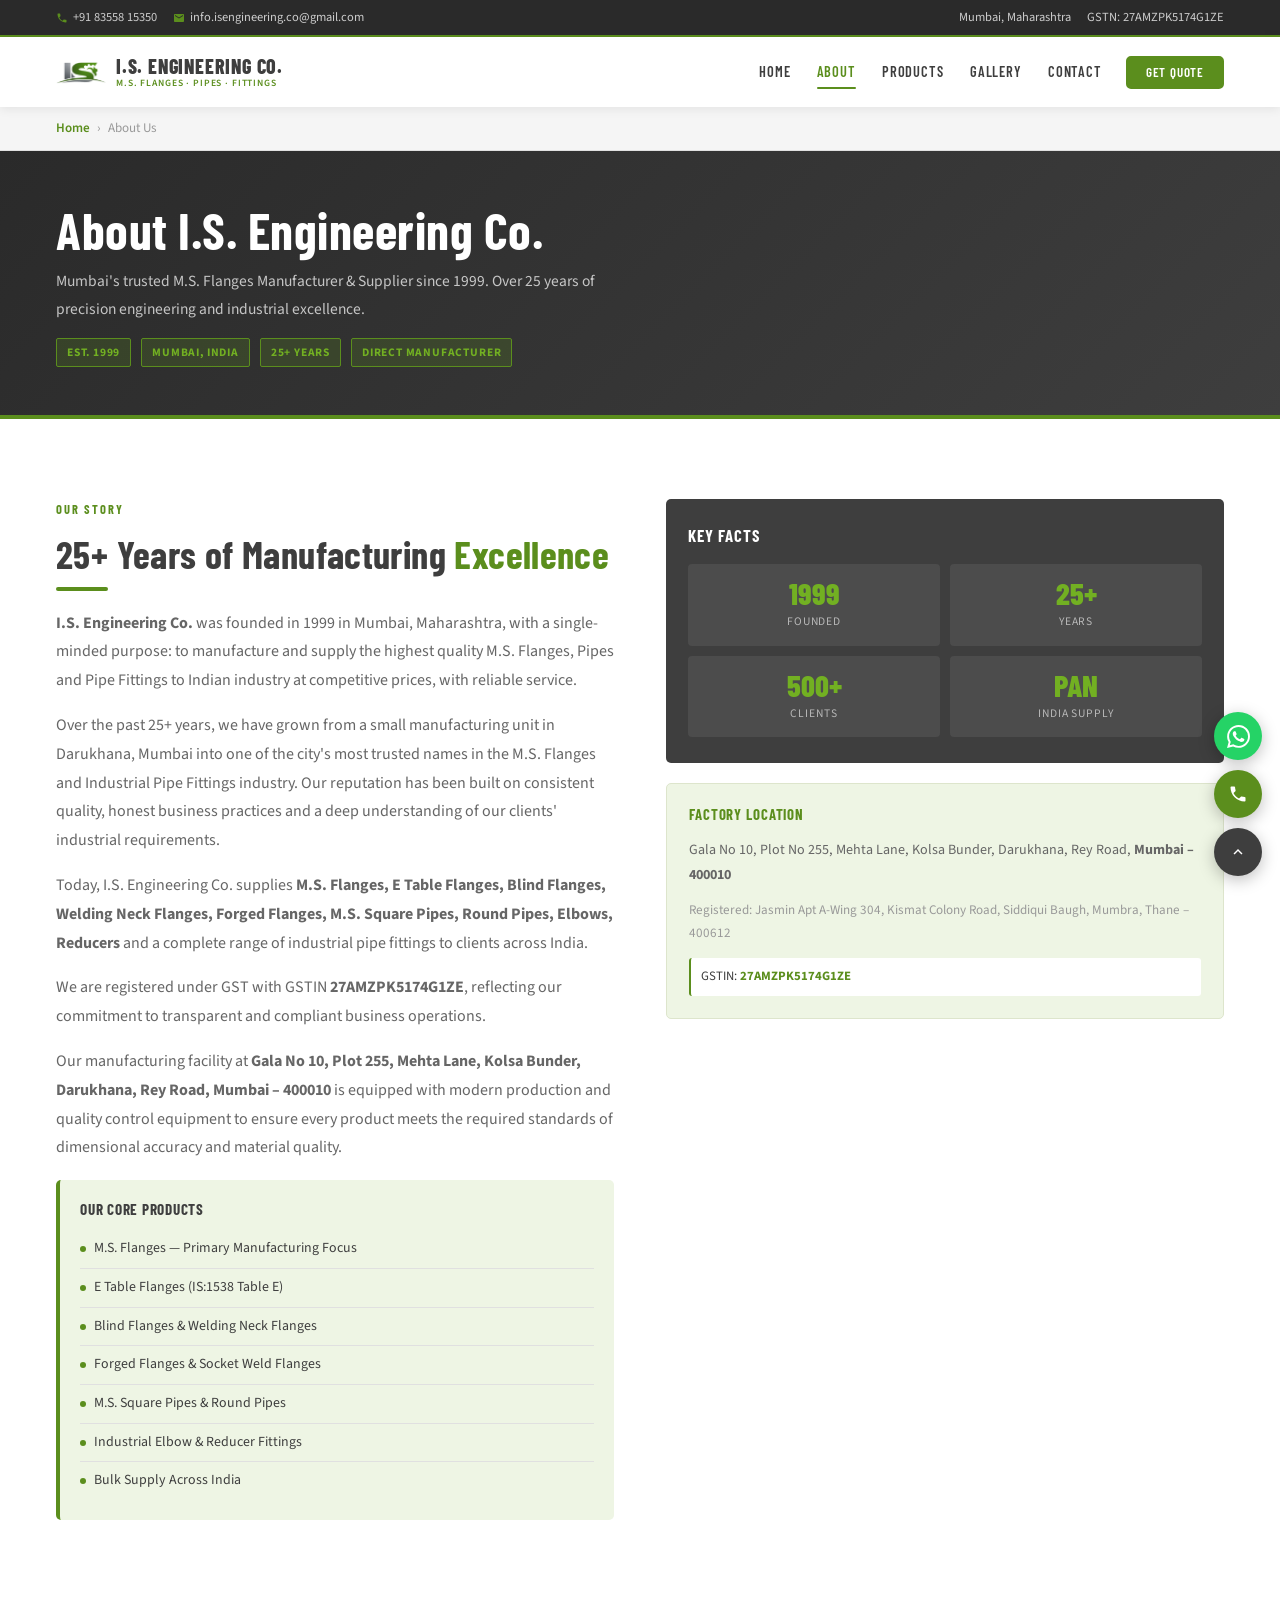
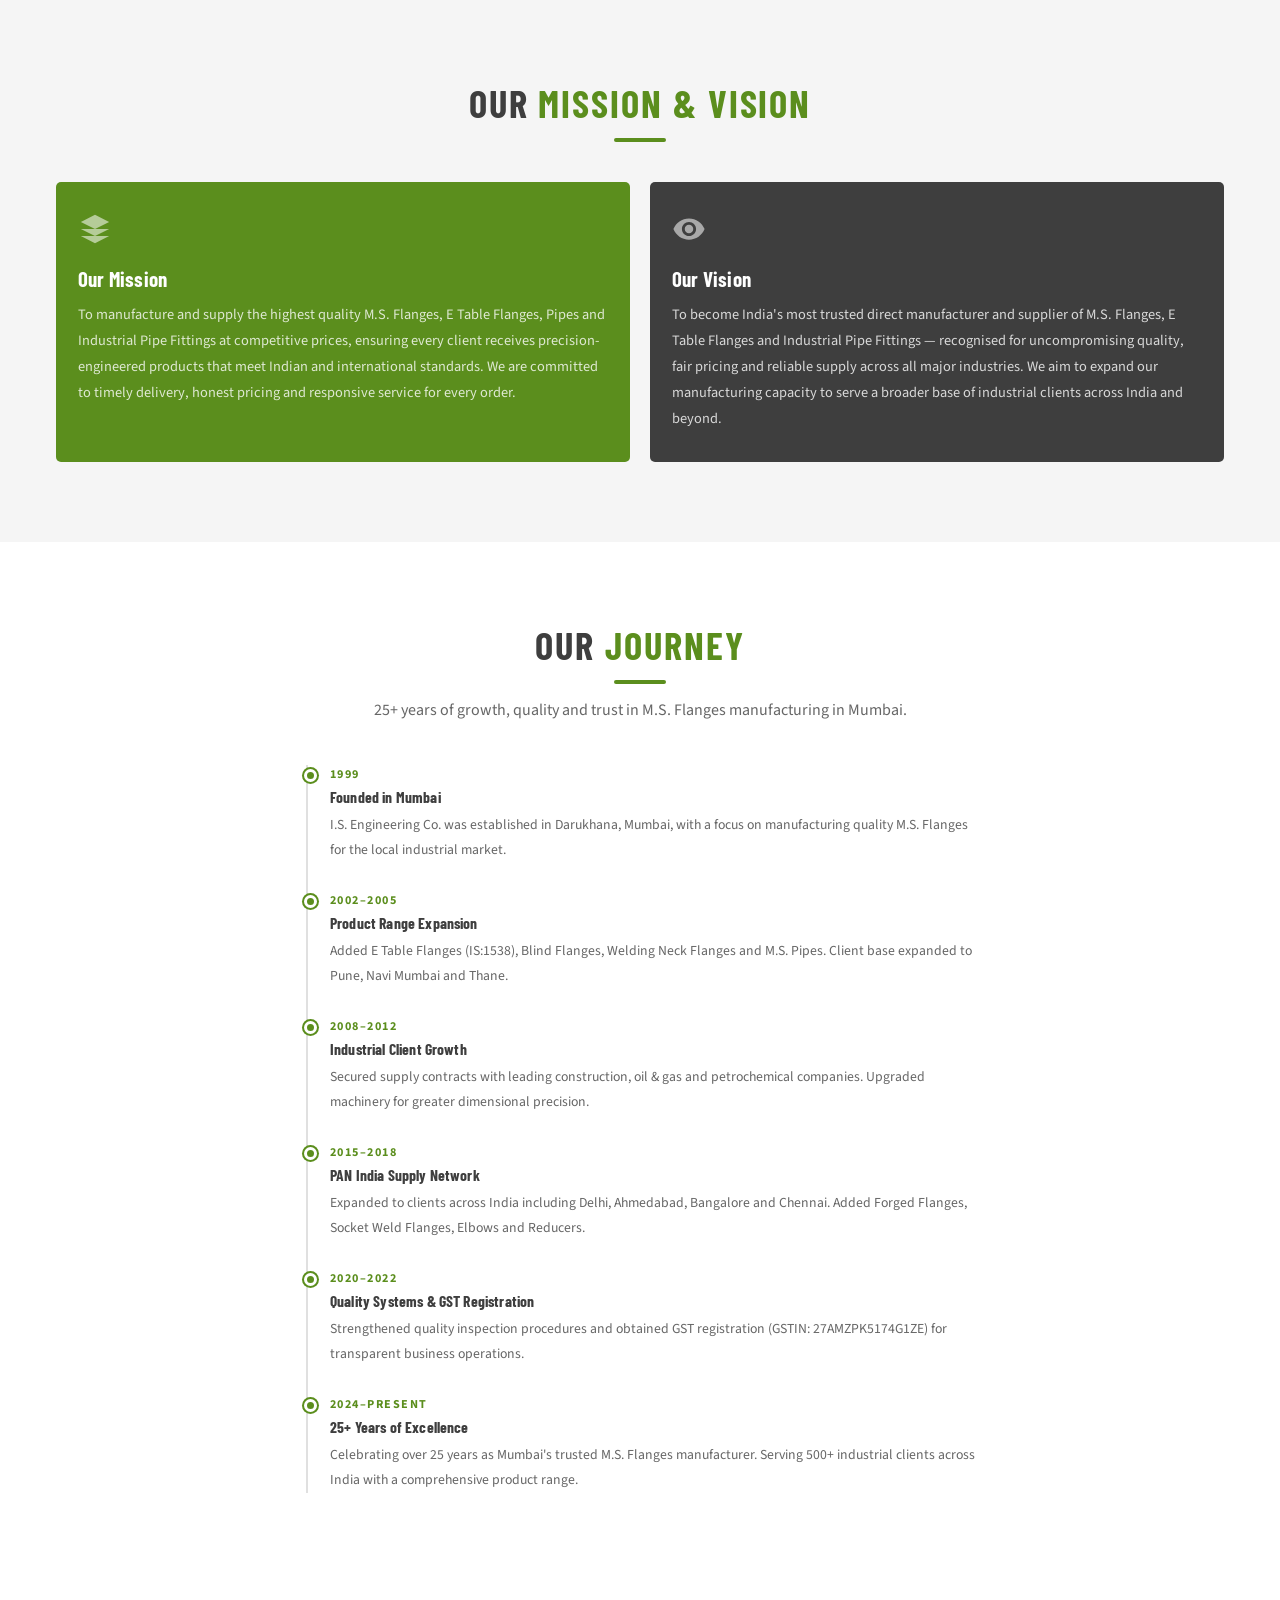
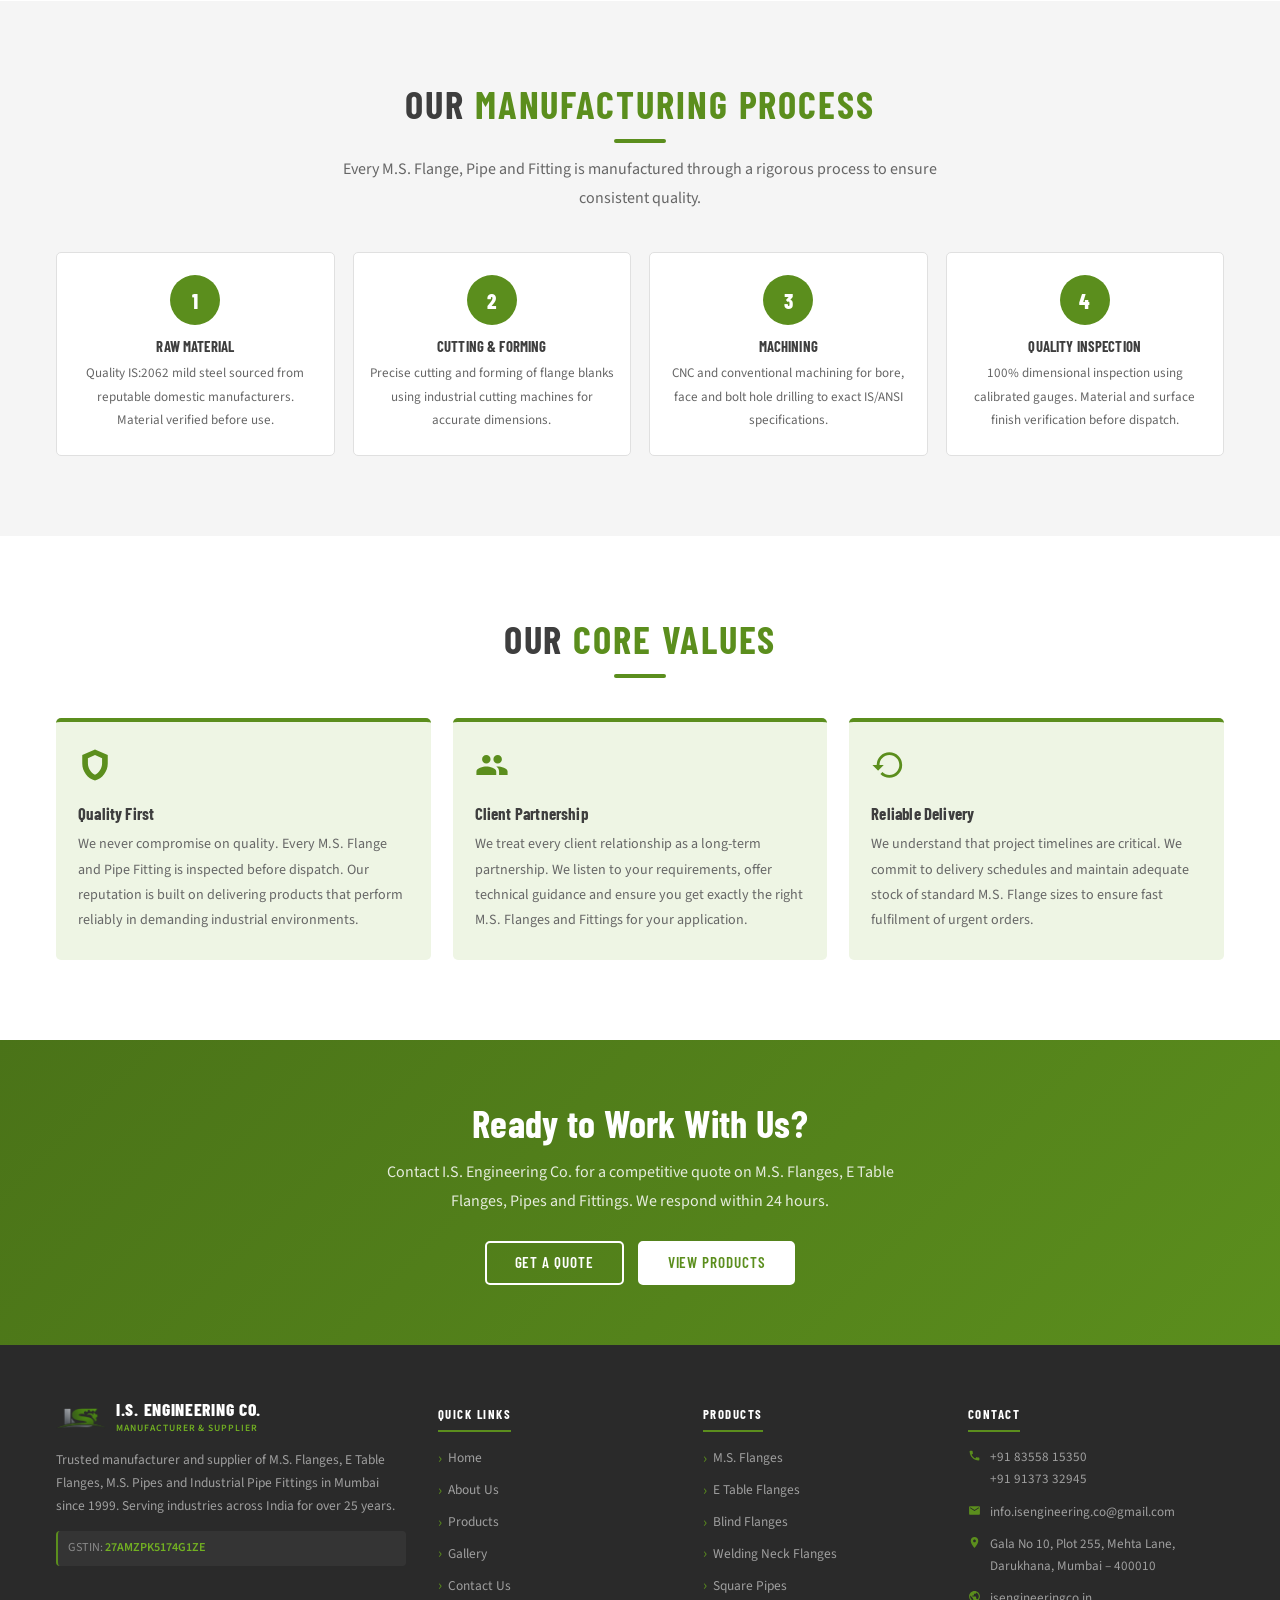
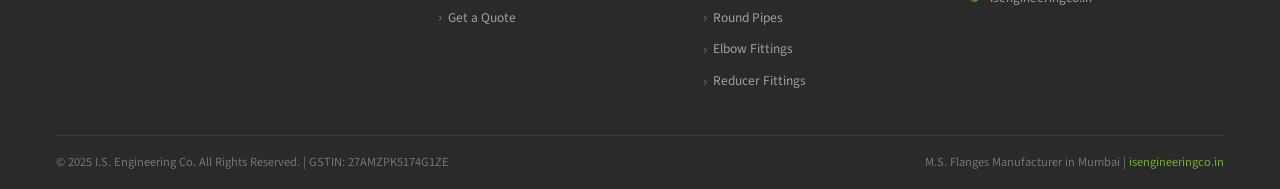
==== commit 3ba7e7b8: "Add Google Tag Manager to about.html" ====
--- a/about.html
+++ b/about.html
@@ -15,12 +15,22 @@
   <meta property="og:title" content="About I.S. Engineering Co. | M.S. Flanges Manufacturer Mumbai">
   <meta property="og:url" content="https://isengineeringco.in/about.html">
   <link rel="stylesheet" href="css/style.css">
+  <!-- Google Tag Manager -->
+<script>(function(w,d,s,l,i){w[l]=w[l]||[];w[l].push({'gtm.start':
+new Date().getTime(),event:'gtm.js'});var f=d.getElementsByTagName(s)[0],
+j=d.createElement(s),dl=l!='dataLayer'?'&l='+l:'';j.async=true;j.src=
+'https://www.googletagmanager.com/gtm.js?id='+i+dl;f.parentNode.insertBefore(j,f);
+})(window,document,'script','dataLayer','GTM-M94HQVZK');</script>
+<!-- End Google Tag Manager -->
   <script
     type="application/ld+json">{"@context":"https://schema.org","@type":"BreadcrumbList","itemListElement":[{"@type":"ListItem","position":1,"name":"Home","item":"https://isengineeringco.in/"},{"@type":"ListItem","position":2,"name":"About Us","item":"https://isengineeringco.in/about.html"}]}</script>
 </head>
 
 <body>
-
+<!-- Google Tag Manager (noscript) -->
+<noscript><iframe src="https://www.googletagmanager.com/ns.html?id=GTM-M94HQVZK"
+height="0" width="0" style="display:none;visibility:hidden"></iframe></noscript>
+<!-- End Google Tag Manager (noscript) -->
   <div class="topbar">
     <div class="container">
       <div class="topbar-left">
@@ -426,4 +436,4 @@
   <script src="js/script.js"></script>
 </body>
 
-</html>+</html>
--- a/css/style.css
+++ b/css/style.css
@@ -853,4 +853,42 @@
 /* Why grid at 640px - ensure 2 col */
 @media (max-width: 640px) {
   .why-grid { grid-template-columns: 1fr 1fr; }
-}+}
+
+/* ── MOBILE OVERFLOW FIX ── */
+html, body {
+  max-width: 100%;
+  overflow-x: hidden;
+}
+
+/* Prevent hero carousel from causing horizontal scroll */
+.hero-carousel {
+  overflow: hidden;
+}
+
+/* Prevent stats border from overflowing */
+.stats-bar {
+  overflow: hidden;
+}
+
+/* Ensure floating actions don't trigger layout overflow */
+.floating-actions {
+  max-width: 100vw;
+}
+
+/* Contain any wide children in sections */
+.section-pad,
+.hero-carousel,
+.stats-bar,
+.company-intro,
+.why-us,
+.products-sec,
+.etable-section,
+.pipes-section,
+.fittings-section,
+.industries-section,
+.testimonials-section,
+.faq-section,
+.cta-banner {
+  overflow-x: hidden;
+}
